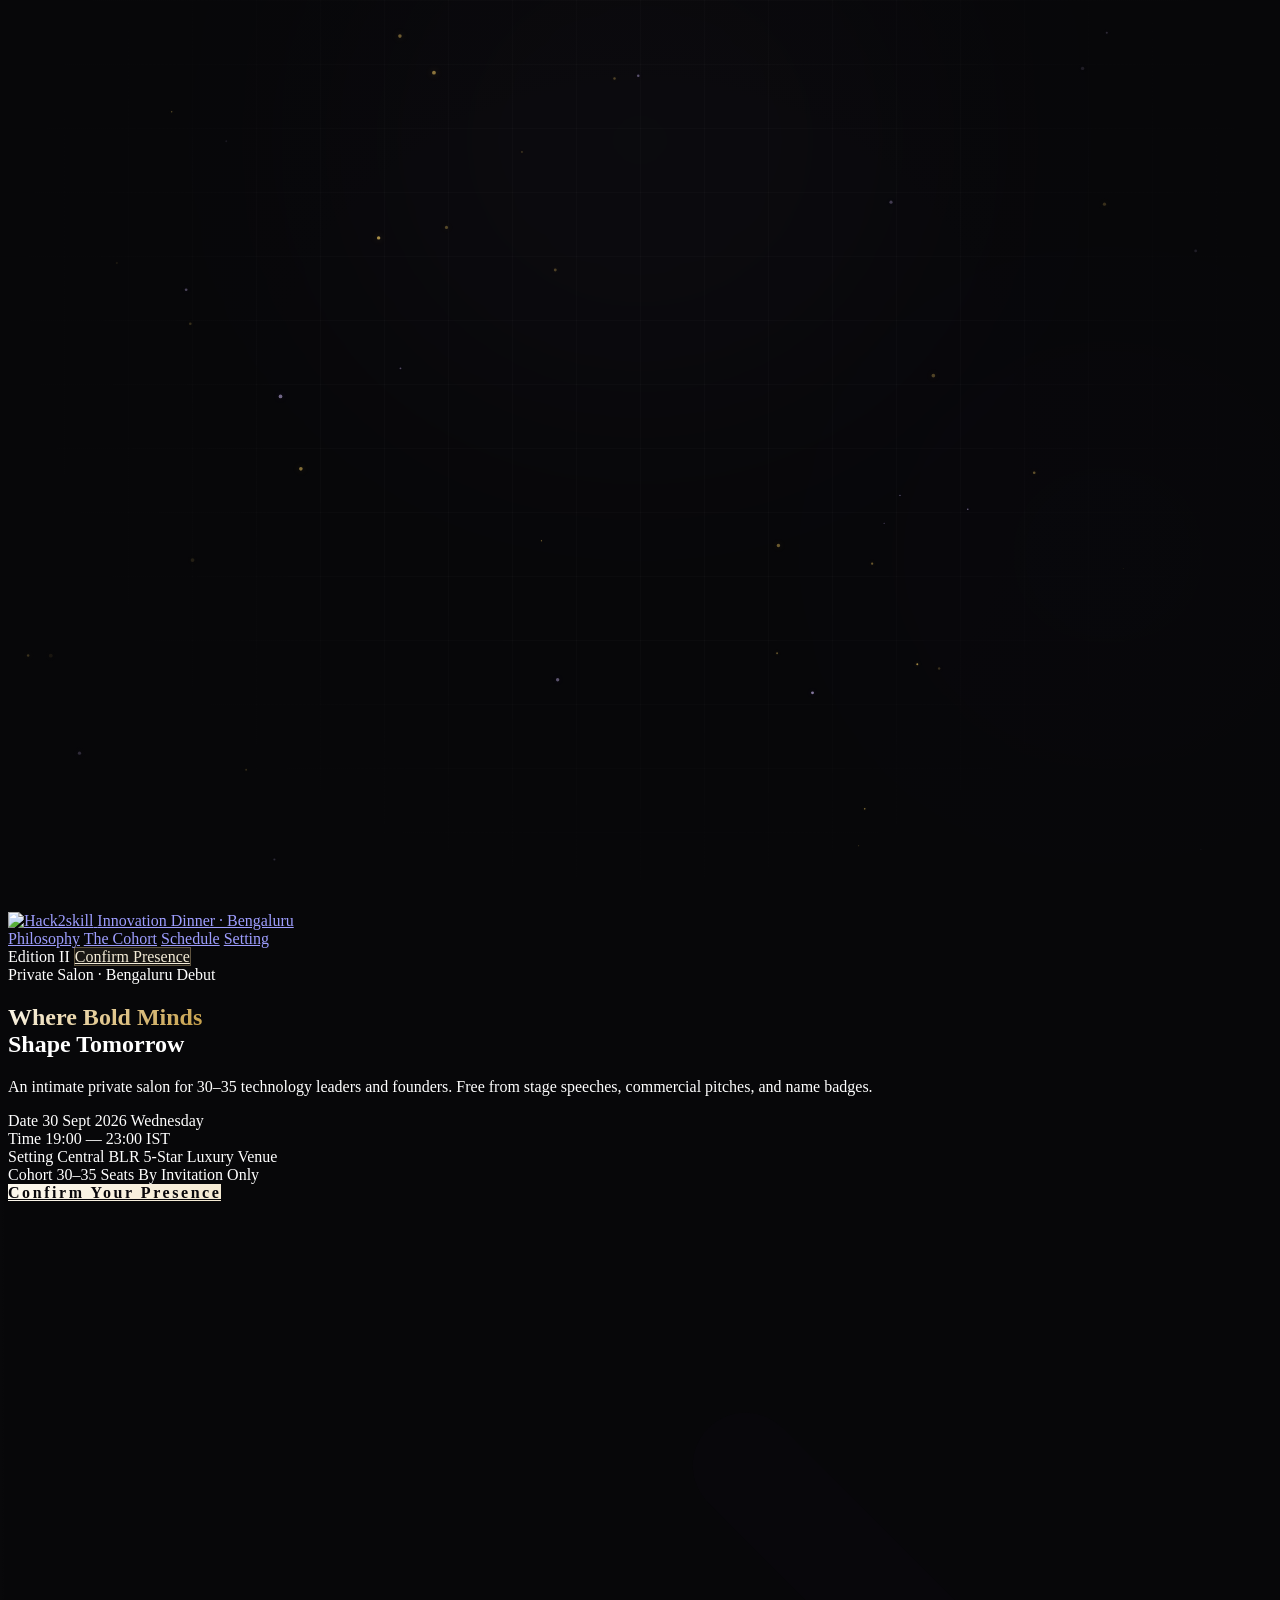
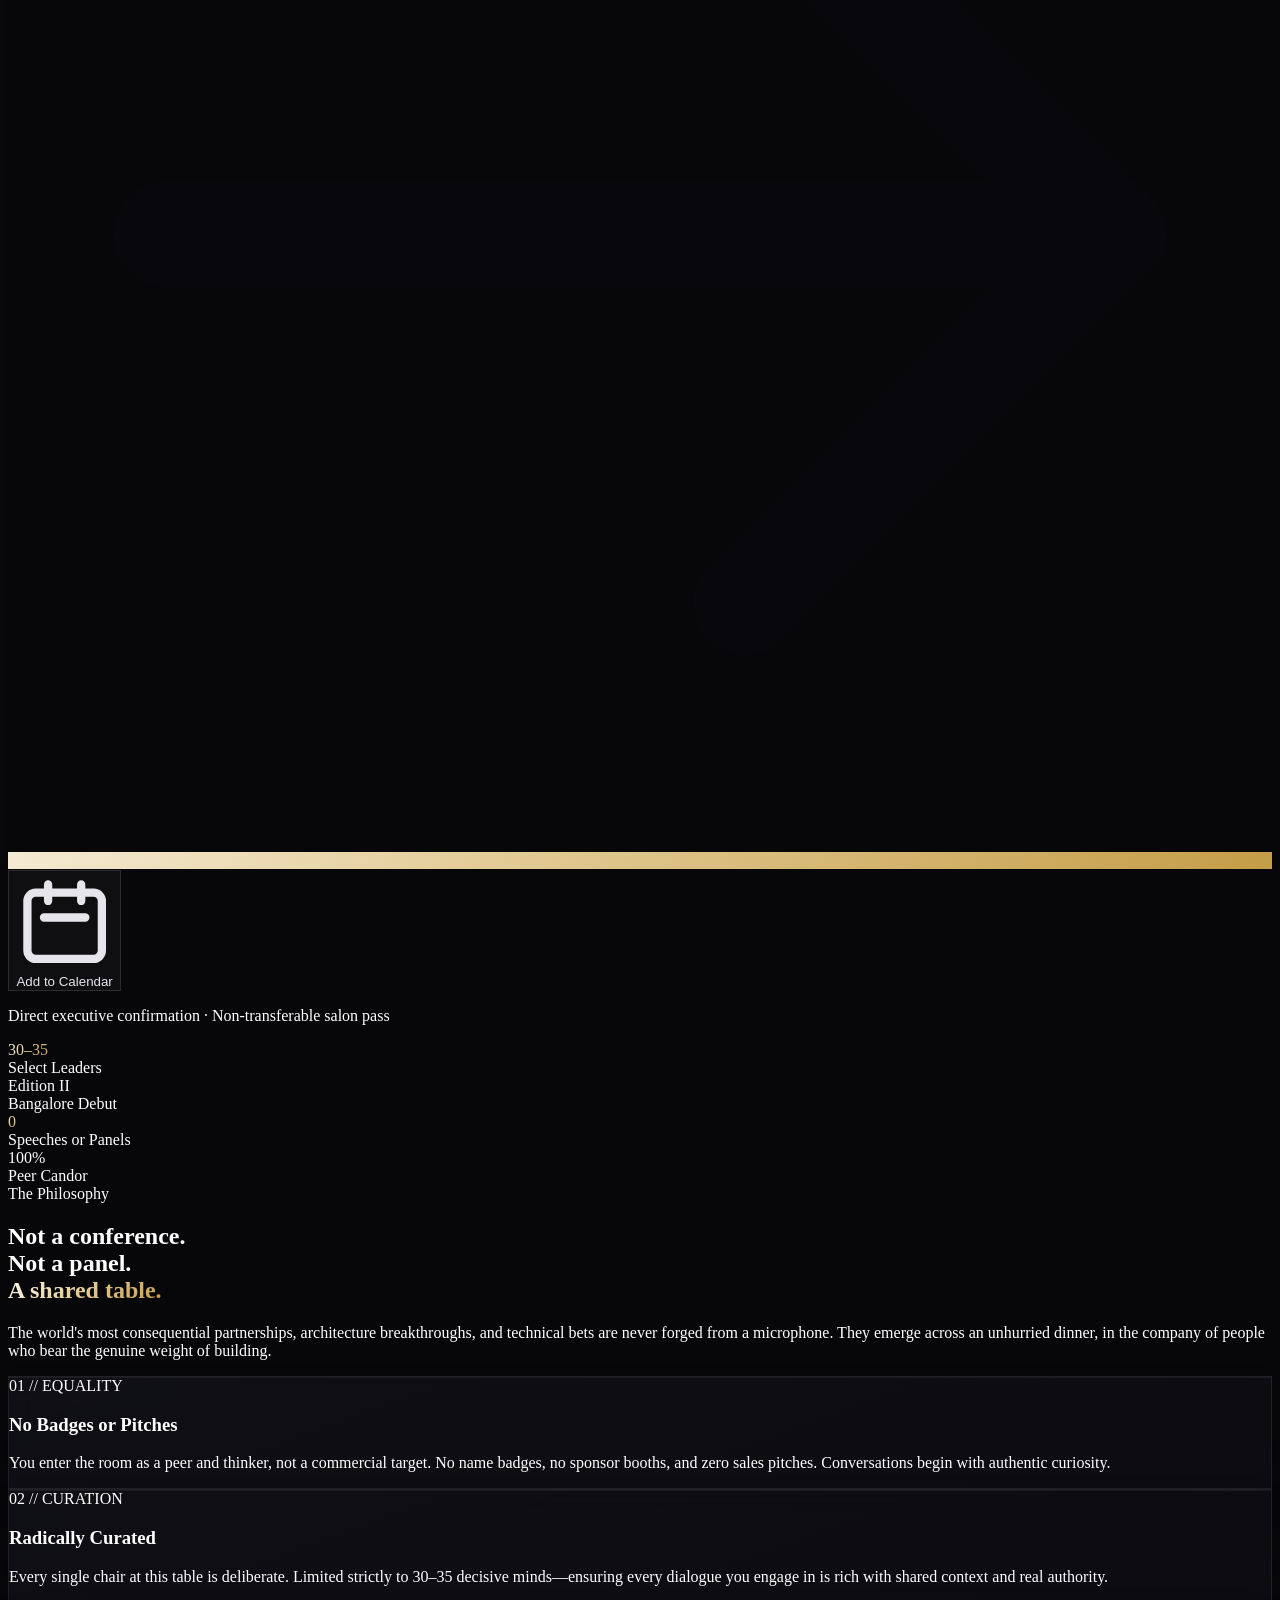
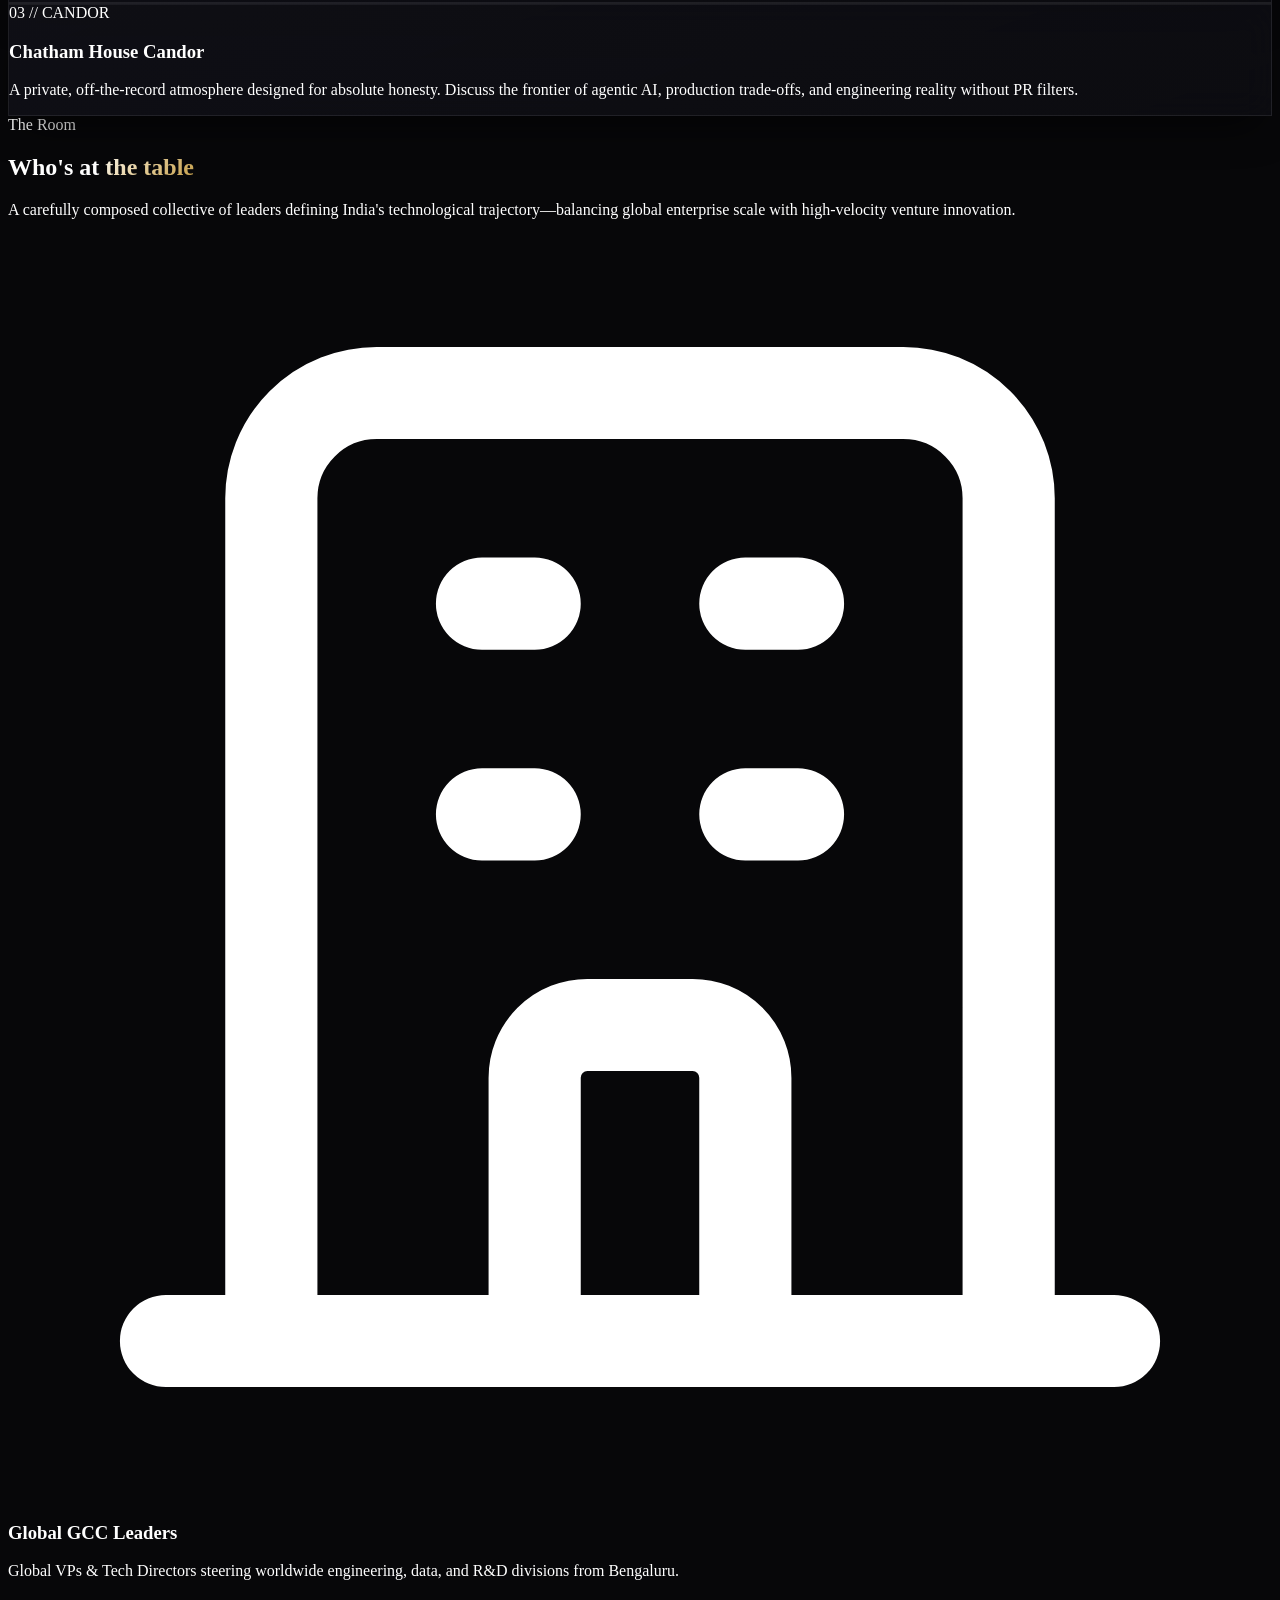
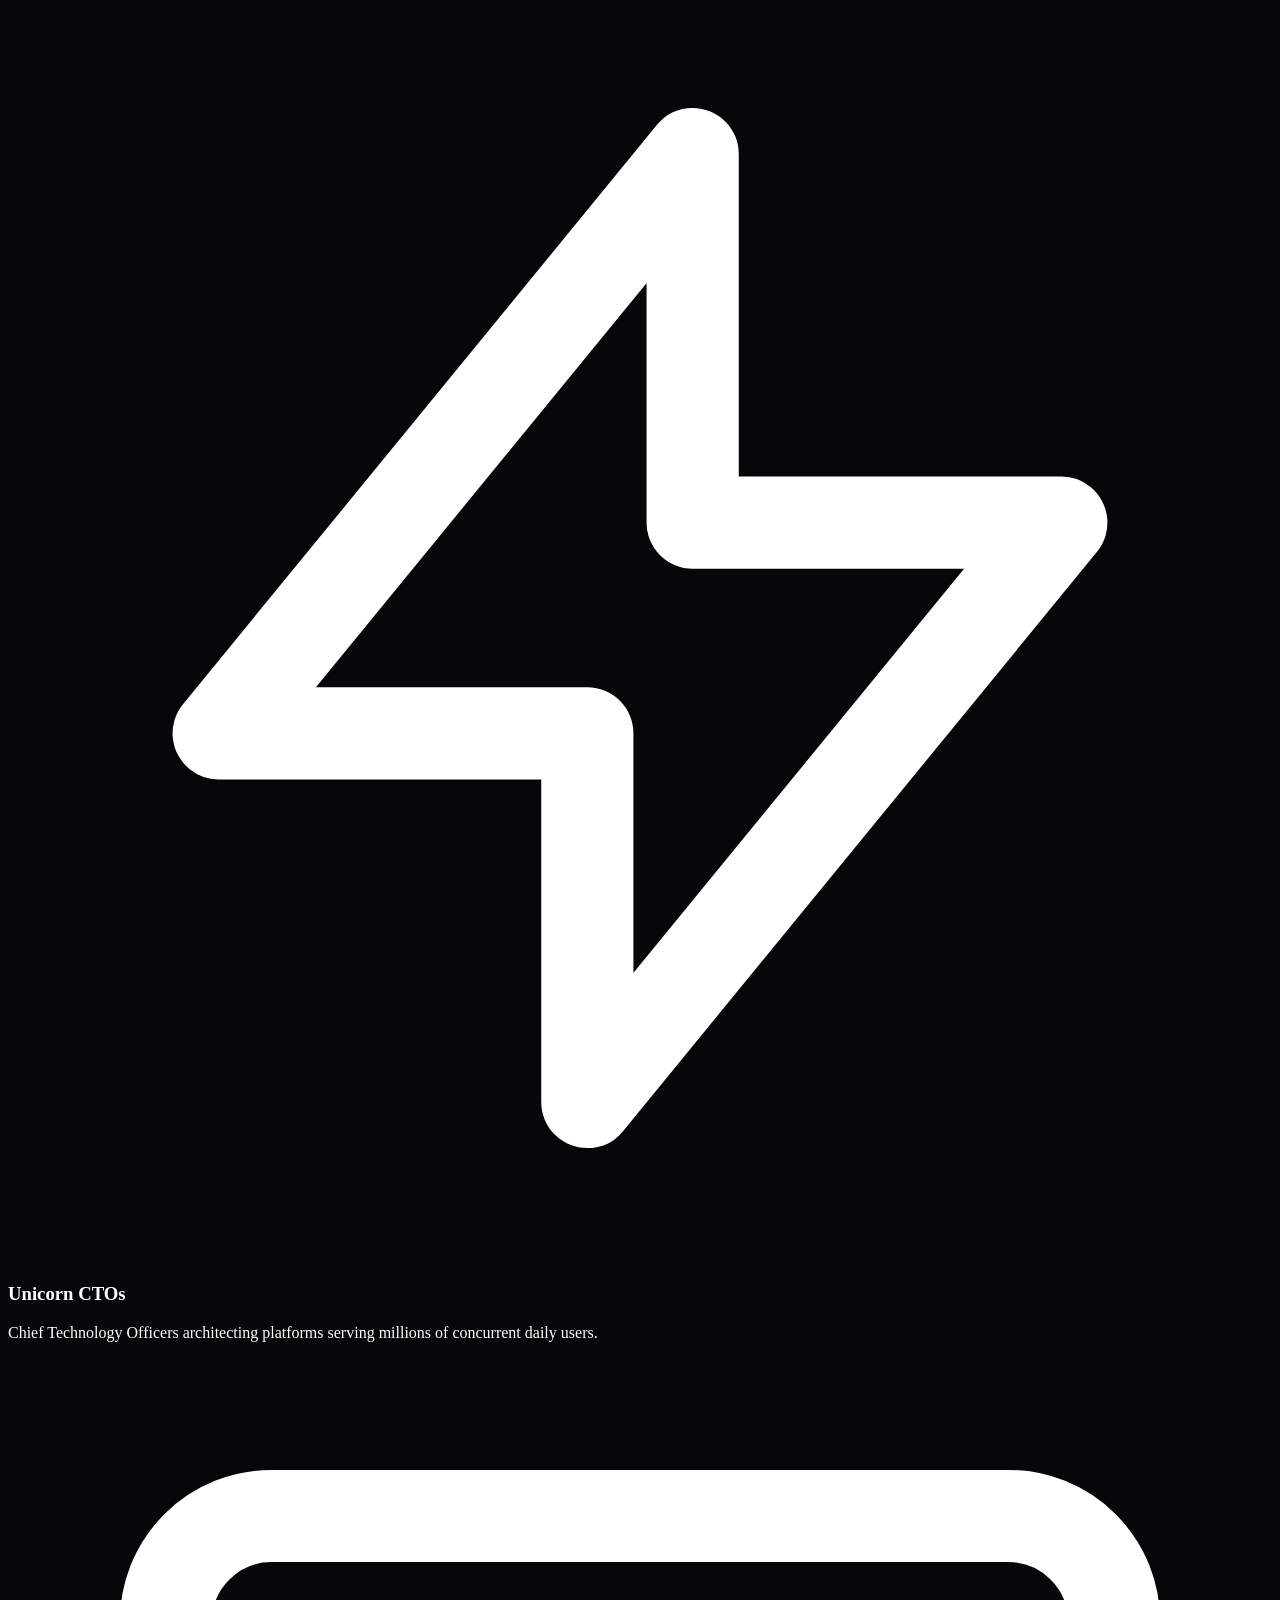
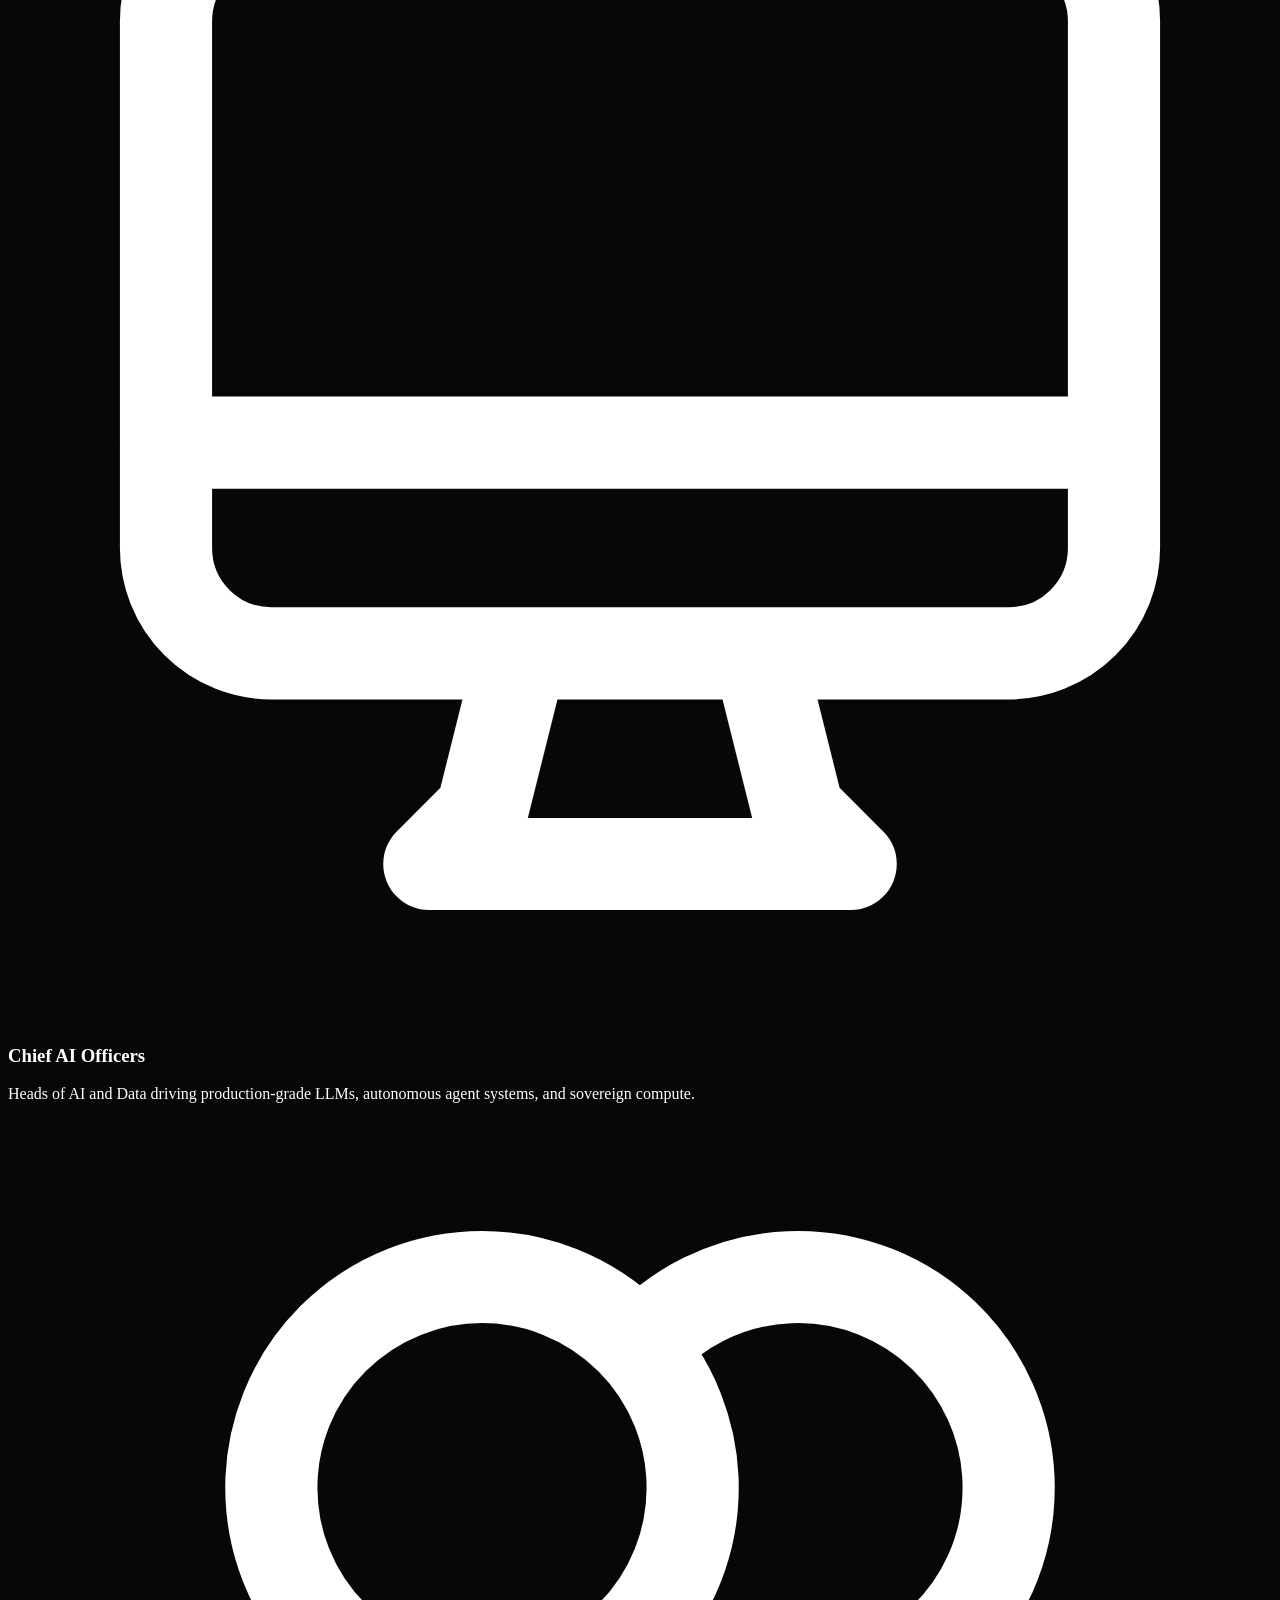
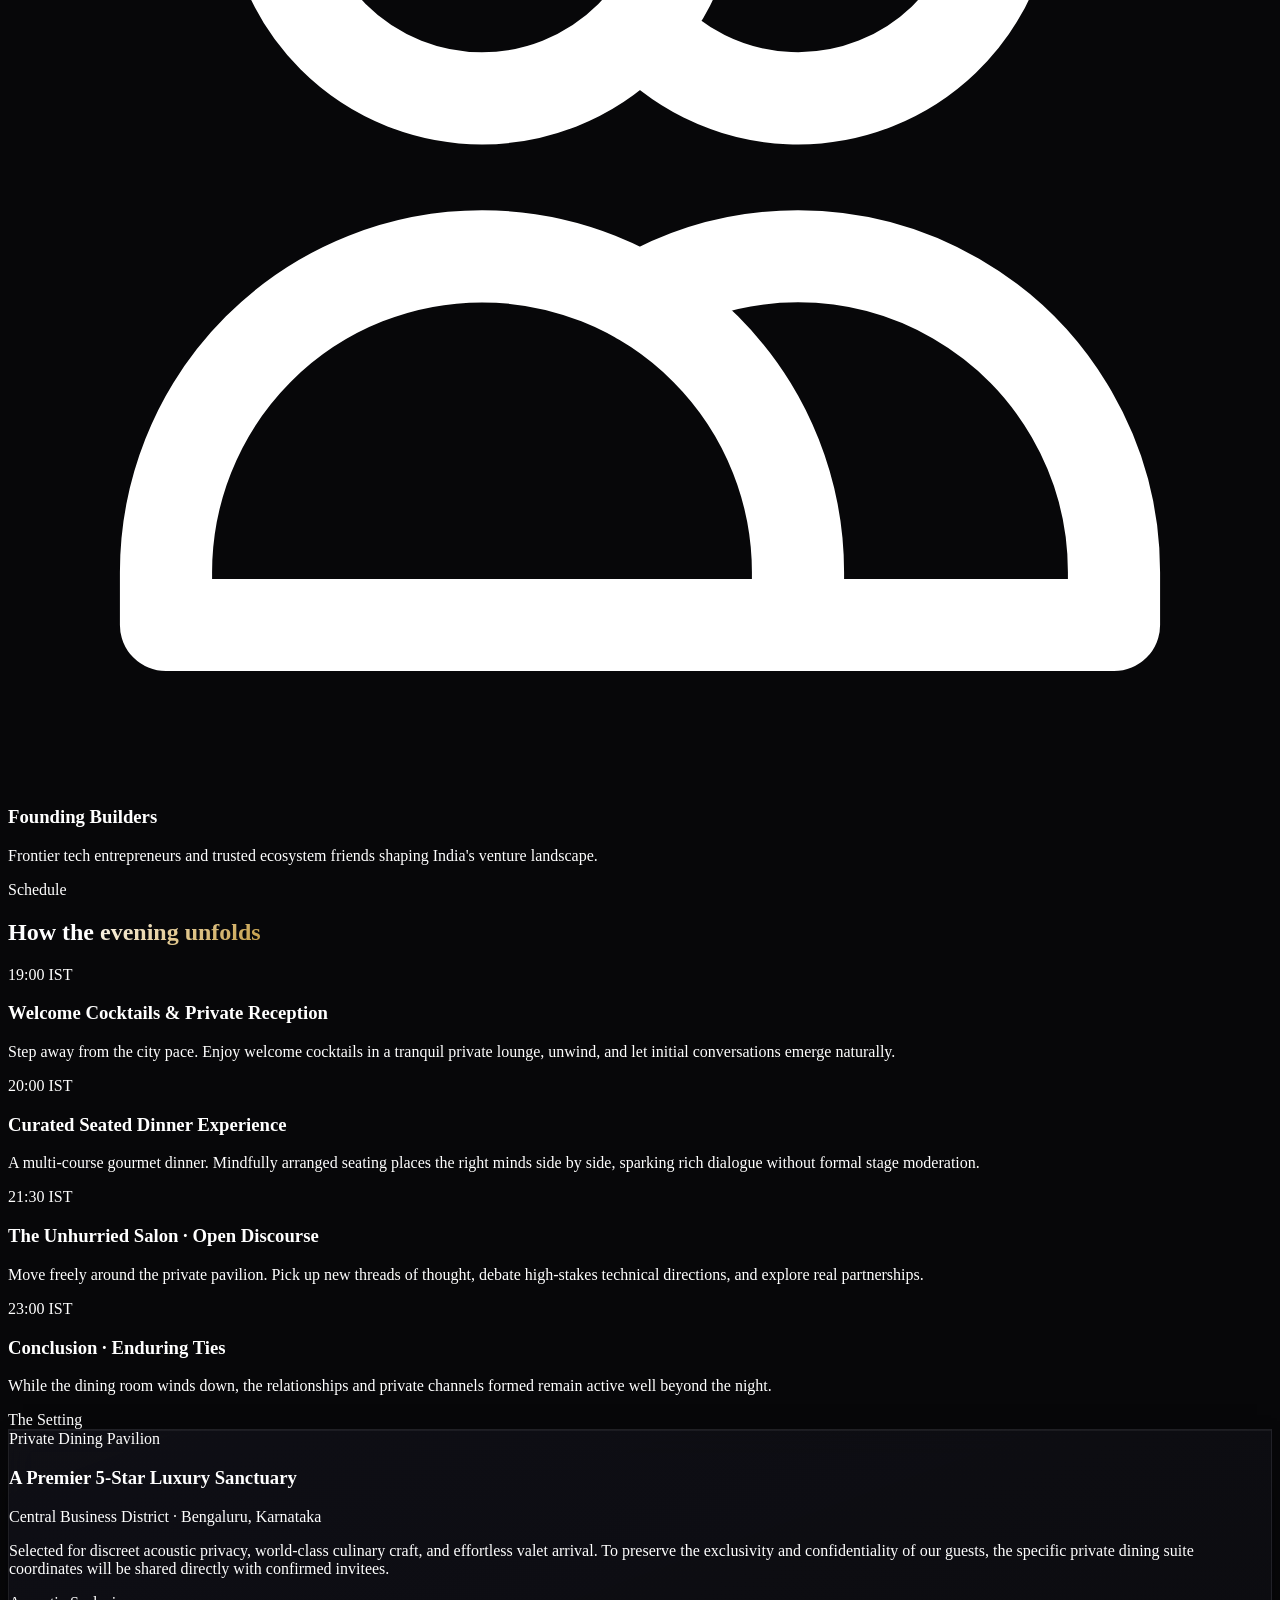
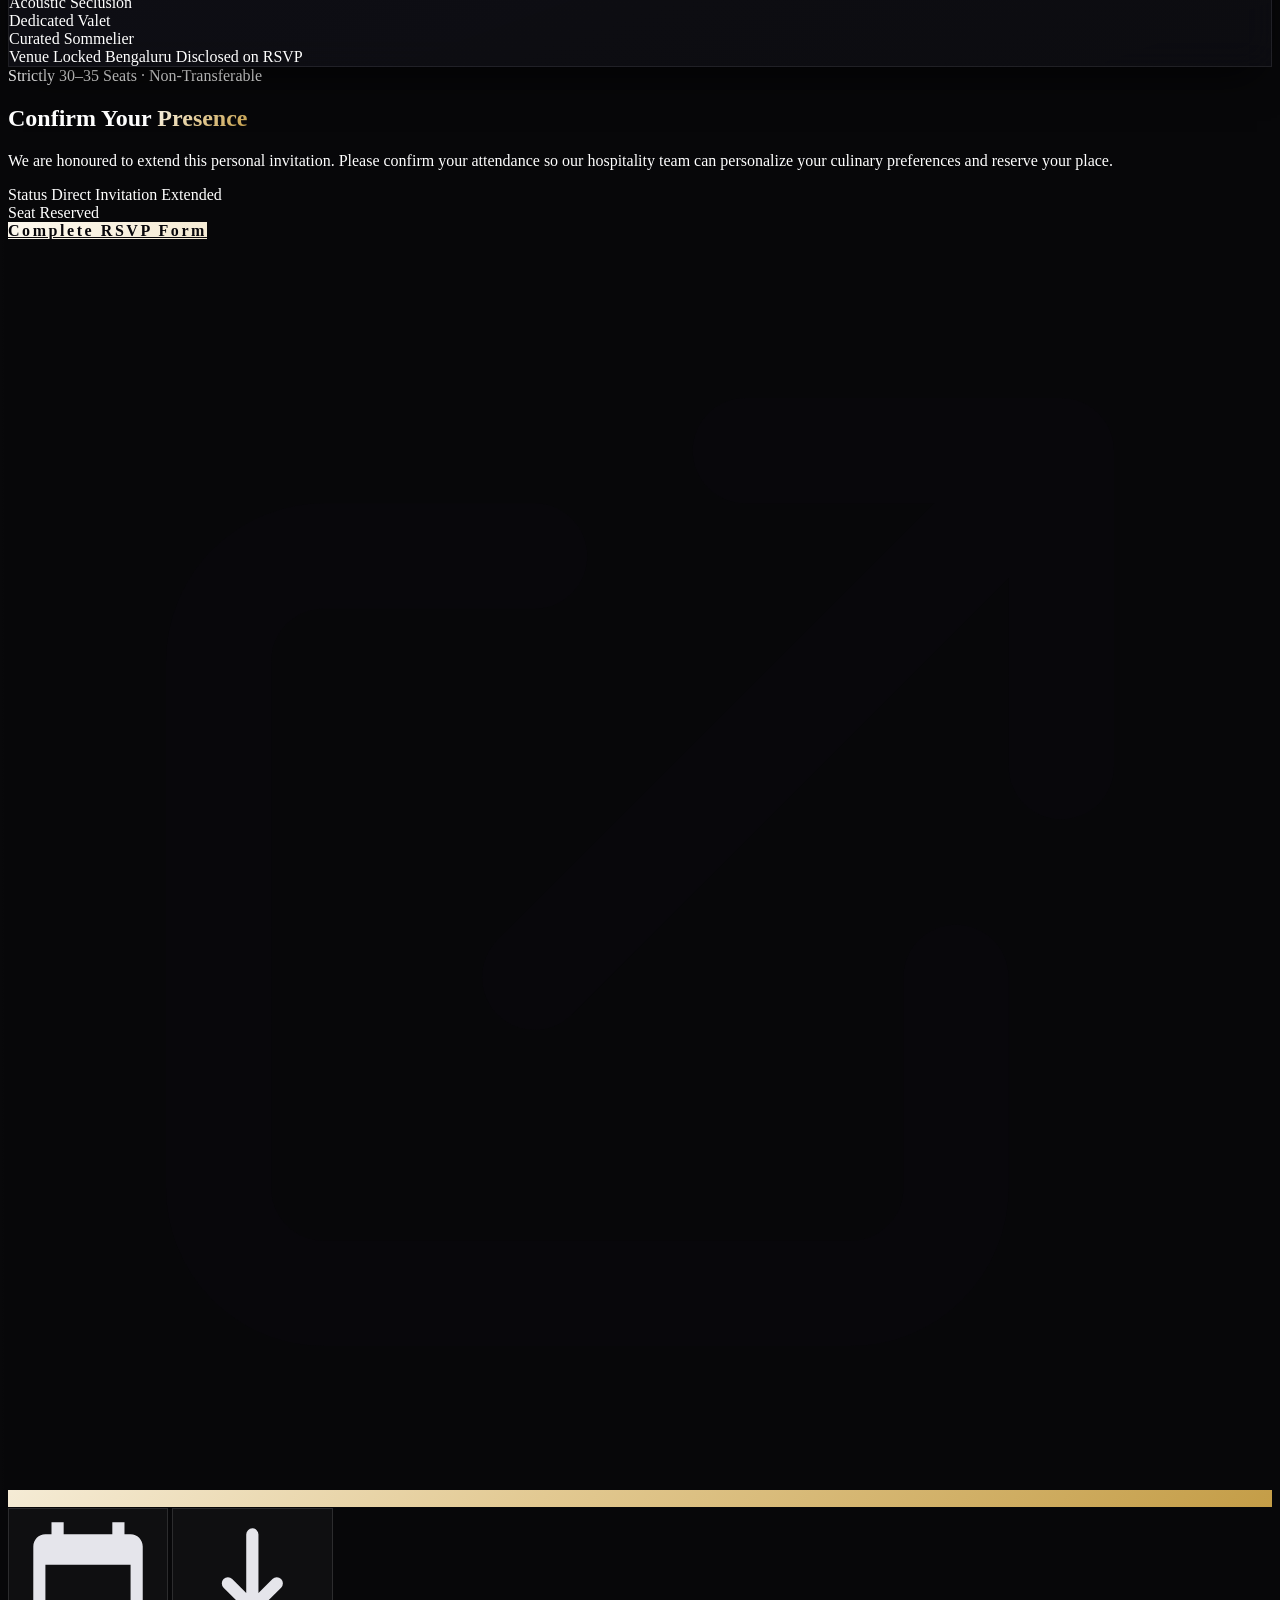
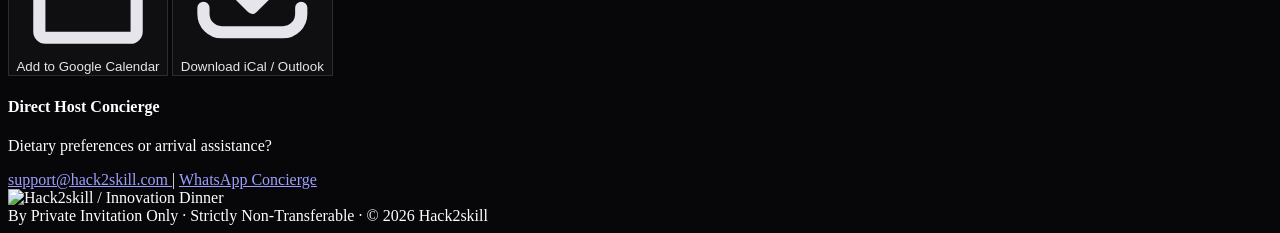
==== innovation-dinner-blr/index.html @ 159ed9e6 "Deploy Hack2skill Innovation Dinner Bangalore Edition II landing page" ====
<!DOCTYPE html>
<html lang="en" class="scroll-smooth">
<head>
  <meta charset="UTF-8" />
  <meta name="viewport" content="width=device-width, initial-scale=1.0" />
  <title>Innovation Dinner Bangalore · Edition II — Hack2skill</title>
  <meta name="description" content="By Private Invitation Only. An exclusive salon for 30–35 technology leaders, founders, and GCC heads. Wednesday, 30th September 2026 · Bengaluru." />
  
  <!-- Open Graph / Meta -->
  <meta property="og:title" content="Innovation Dinner Bangalore · Edition II — Hack2skill" />
  <meta property="og:description" content="An intimate private salon for 30–35 technology leaders and founders. 30 September 2026 · Bengaluru." />
  <meta property="og:type" content="website" />
  
  <!-- Favicon -->
  <link rel="icon" type="image/svg+xml" href="https://h2svision.github.io/publicAssets/vision/favicon.png" />

  <!-- Direction 1 Typography: Inter (Neo-Grotesque Display & Text), Plus Jakarta Sans, Space Grotesk (Tech Monospace Accents) -->
  <link rel="preconnect" href="https://fonts.googleapis.com" />
  <link rel="preconnect" href="https://fonts.gstatic.com" crossorigin />
  <link href="https://fonts.googleapis.com/css2?family=Inter:wght@300;400;500;600;700;800;900&family=Plus+Jakarta+Sans:wght@400;500;600;700;800&family=Space+Grotesk:wght@400;500;600;700&display=swap" rel="stylesheet" />

  <!-- Tailwind CSS via CDN -->
  <script src="https://cdn.tailwindcss.com"></script>
  <script>
    tailwind.config = {
      darkMode: 'class',
      theme: {
        extend: {
          colors: {
            obsidian: '#070709',
            surface: {
              DEFAULT: '#0d0d12',
              elevated: '#13131a',
              card: '#111117',
              border: 'rgba(255, 255, 255, 0.08)',
            },
            champagne: {
              100: '#fbf7ee',
              200: '#f5edd8',
              300: '#eddcb5',
              400: '#e2c992',
              500: '#d4b36c',
              600: '#b89447',
              glow: 'rgba(226, 201, 146, 0.15)',
            }
          },
          fontFamily: {
            sans: ['"Inter"', '"Plus Jakarta Sans"', '-apple-system', 'BlinkMacSystemFont', 'sans-serif'],
            mono: ['"Space Grotesk"', 'monospace'],
          }
        }
      }
    }
  </script>

  <!-- Bespoke Direction 1 Stylesheet -->
  <link rel="stylesheet" href="./styles.css" />
</head>
<body class="bg-obsidian text-gray-200 font-sans antialiased overflow-x-hidden selection:bg-champagne-400/25 selection:text-champagne-100">

  <!-- Ambient Modern Lighting -->
  <div class="fixed inset-0 pointer-events-none z-0 overflow-hidden">
    <div class="modern-glow modern-glow-center"></div>
    <div class="modern-glow modern-glow-bottom"></div>
    <canvas id="ambient-stars" class="absolute inset-0 opacity-30"></canvas>
    <div class="grid-mesh-overlay"></div>
    <div class="vignette-overlay"></div>
  </div>

  <!-- FLOATING EXECUTIVE HEADER -->
  <header id="main-header" class="fixed top-0 left-0 right-0 z-50 transition-all duration-300 py-4 px-6 sm:px-10">
    <div class="max-w-7xl mx-auto flex items-center justify-between gap-4">
      
      <!-- Brand & Edition Tag -->
      <div class="flex items-center gap-4 sm:gap-6">
        <a href="#hero" class="flex items-center gap-3 transition-opacity hover:opacity-90">
          <img src="https://h2svision.github.io/publicAssets/vision/H2S_White_Logo.png" alt="Hack2skill" class="h-6 sm:h-7 w-auto object-contain" />
          <span class="h-4 w-px bg-white/15 hidden sm:block"></span>
          <span class="font-mono text-[10px] sm:text-[11px] uppercase tracking-[0.25em] text-champagne-300 font-medium hidden sm:inline-block">
            Innovation Dinner · Bengaluru
          </span>
        </a>
      </div>

      <!-- Center Minimalist Navigation Links -->
      <nav class="hidden md:flex items-center gap-8 text-xs uppercase tracking-[0.2em] font-mono text-gray-400 font-medium">
        <a href="#ethos" class="hover:text-champagne-200 transition-colors">Philosophy</a>
        <a href="#table" class="hover:text-champagne-200 transition-colors">The Cohort</a>
        <a href="#evening" class="hover:text-champagne-200 transition-colors">Schedule</a>
        <a href="#venue" class="hover:text-champagne-200 transition-colors">Setting</a>
      </nav>

      <!-- Right Action Status -->
      <div class="flex items-center gap-3">
        <span class="font-mono text-[10px] sm:text-[11px] uppercase tracking-[0.2em] text-gray-400 bg-white/5 border border-white/10 px-3 py-1.5 rounded-full hidden sm:inline-block">
          Edition II
        </span>
        <a href="#rsvp" class="btn-champagne-outline text-[10px] sm:text-xs tracking-[0.16em] uppercase font-mono font-semibold px-4 py-2 sm:px-5 sm:py-2 rounded-lg">
          Confirm Presence
        </a>
      </div>

    </div>
  </header>

  <!-- MAIN WRAPPER -->
  <main class="relative z-10">

    <!-- HERO SECTION (DIRECTION 1: STRIPE / OPENAI MODERN TECH STANDARD) -->
    <section id="hero" class="relative min-h-[92vh] lg:min-h-screen flex items-center justify-center pt-28 pb-16 px-5 sm:px-8 lg:px-12">
      <div class="max-w-4xl mx-auto text-center flex flex-col items-center">
        
        <!-- Private Invitation Pill -->
        <div class="inline-flex items-center gap-2 px-3.5 py-1.5 rounded-full border border-champagne-400/25 bg-champagne-400/10 backdrop-blur-md mb-8">
          <span class="w-1.5 h-1.5 rounded-full bg-emerald-400 animate-pulse"></span>
          <span class="font-mono text-[10px] sm:text-[11px] uppercase tracking-[0.22em] text-champagne-300 font-medium">
            Private Salon · Bengaluru Debut
          </span>
        </div>

        <!-- Heavy Bold Neo-Grotesque Display Headline -->
        <h1 class="font-sans font-extrabold text-4xl sm:text-6xl md:text-7xl lg:text-[5.2rem] leading-[1.04] tracking-[-0.035em] text-white mb-6 max-w-3xl text-balance">
          <span class="champagne-gradient-text">Where Bold Minds</span><br />
          Shape Tomorrow
        </h1>

        <!-- Crisp Subtitle -->
        <p class="text-gray-300 text-base sm:text-lg md:text-xl font-normal max-w-2xl leading-relaxed mb-10 text-balance">
          An intimate private salon for 30–35 technology leaders and founders. Free from stage speeches, commercial pitches, and name badges.
        </p>

        <!-- Modern Coordinate Chips Grid -->
        <div class="w-full max-w-2xl bg-surface-elevated/70 border border-white/10 rounded-xl p-4 sm:p-5 backdrop-blur-xl mb-10 shadow-[0_20px_50px_rgba(0,0,0,0.6)]">
          <div class="grid grid-cols-2 md:grid-cols-4 gap-4 text-left divide-y md:divide-y-0 md:divide-x divide-white/10">
            
            <div class="pt-2 md:pt-0">
              <span class="block font-mono text-[10px] uppercase tracking-widest text-champagne-400 mb-1">Date</span>
              <span class="block text-sm sm:text-base font-bold text-white tracking-tight">30 Sept 2026</span>
              <span class="block text-[11px] text-gray-400">Wednesday</span>
            </div>

            <div class="pt-2 md:pt-0 md:pl-4">
              <span class="block font-mono text-[10px] uppercase tracking-widest text-champagne-400 mb-1">Time</span>
              <span class="block text-sm sm:text-base font-bold text-white tracking-tight">19:00 — 23:00</span>
              <span class="block text-[11px] text-gray-400">IST</span>
            </div>

            <div class="pt-2 md:pt-0 md:pl-4">
              <span class="block font-mono text-[10px] uppercase tracking-widest text-champagne-400 mb-1">Setting</span>
              <span class="block text-sm sm:text-base font-bold text-white tracking-tight">Central BLR</span>
              <span class="block text-[11px] text-gray-400">5-Star Luxury Venue</span>
            </div>

            <div class="pt-2 md:pt-0 md:pl-4">
              <span class="block font-mono text-[10px] uppercase tracking-widest text-champagne-400 mb-1">Cohort</span>
              <span class="block text-sm sm:text-base font-bold text-white tracking-tight">30–35 Seats</span>
              <span class="block text-[11px] text-champagne-300">By Invitation Only</span>
            </div>

          </div>
        </div>

        <!-- Direction 1 Action Buttons -->
        <div class="flex flex-col sm:flex-row items-center justify-center gap-4 w-full sm:w-auto">
          <a href="#rsvp" class="btn-champagne w-full sm:w-auto text-xs font-mono uppercase font-bold tracking-[0.18em] px-8 py-4 rounded-xl shadow-[0_10px_30px_rgba(212,179,108,0.22)] flex items-center justify-center gap-2 group">
            <span>Confirm Your Presence</span>
            <svg class="w-4 h-4 transition-transform group-hover:translate-x-1" fill="none" stroke="currentColor" viewBox="0 0 24 24">
              <path stroke-linecap="round" stroke-linejoin="round" stroke-width="2" d="M14 5l7 7m0 0l-7 7m7-7H3"/>
            </svg>
          </a>

          <button id="add-calendar-hero" class="btn-modern-outline w-full sm:w-auto text-xs font-mono uppercase font-semibold tracking-[0.18em] px-6 py-4 rounded-xl flex items-center justify-center gap-2">
            <svg class="w-4 h-4 text-champagne-400" fill="none" stroke="currentColor" viewBox="0 0 24 24">
              <path stroke-linecap="round" stroke-linejoin="round" stroke-width="2" d="M8 7V3m8 4V3m-9 8h10M5 21h14a2 2 0 002-2V7a2 2 0 00-2-2H5a2 2 0 00-2 2v12a2 2 0 002 2z"/>
            </svg>
            <span>Add to Calendar</span>
          </button>
        </div>

        <!-- Verification Micro-copy -->
        <p class="mt-4 text-xs font-mono text-gray-400 tracking-wide">
          Direct executive confirmation · Non-transferable salon pass
        </p>

      </div>
    </section>

    <!-- METRICS STRIP -->
    <section class="border-y border-white/10 bg-surface/90 py-8">
      <div class="max-w-6xl mx-auto px-5 sm:px-8">
        <div class="grid grid-cols-2 md:grid-cols-4 gap-6 text-center">
          
          <div class="p-3">
            <div class="font-sans text-3xl sm:text-4xl lg:text-5xl font-extrabold tracking-tight champagne-gradient-text mb-1">30–35</div>
            <div class="font-mono text-[11px] uppercase tracking-[0.2em] text-gray-400">Select Leaders</div>
          </div>

          <div class="p-3">
            <div class="font-sans text-3xl sm:text-4xl lg:text-5xl font-extrabold tracking-tight text-white mb-1">Edition II</div>
            <div class="font-mono text-[11px] uppercase tracking-[0.2em] text-gray-400">Bangalore Debut</div>
          </div>

          <div class="p-3">
            <div class="font-sans text-3xl sm:text-4xl lg:text-5xl font-extrabold tracking-tight champagne-gradient-text mb-1">0</div>
            <div class="font-mono text-[11px] uppercase tracking-[0.2em] text-gray-400">Speeches or Panels</div>
          </div>

          <div class="p-3">
            <div class="font-sans text-3xl sm:text-4xl lg:text-5xl font-extrabold tracking-tight text-white mb-1">100%</div>
            <div class="font-mono text-[11px] uppercase tracking-[0.2em] text-gray-400">Peer Candor</div>
          </div>

        </div>
      </div>
    </section>

    <!-- THE ETHOS SECTION -->
    <section id="ethos" class="py-24 sm:py-32 px-5 sm:px-8 lg:px-12 relative">
      <div class="max-w-5xl mx-auto">
        
        <div class="flex items-center gap-3 mb-6">
          <span class="w-8 h-px bg-champagne-400/60"></span>
          <span class="font-mono text-[11px] uppercase tracking-[0.25em] text-champagne-300 font-semibold">The Philosophy</span>
        </div>

        <div class="grid lg:grid-cols-12 gap-8 items-start mb-16">
          <h2 class="lg:col-span-7 font-sans text-3xl sm:text-5xl text-white font-extrabold tracking-tight leading-[1.1]">
            Not a conference.<br />
            Not a panel.<br />
            <span class="champagne-gradient-text font-bold">A shared table.</span>
          </h2>
          <p class="lg:col-span-5 text-gray-300 text-base sm:text-lg font-normal leading-relaxed">
            The world's most consequential partnerships, architecture breakthroughs, and technical bets are never forged from a microphone. They emerge across an unhurried dinner, in the company of people who bear the genuine weight of building.
          </p>
        </div>

        <!-- 3 Modern Tech Pillars -->
        <div class="grid md:grid-cols-3 gap-6">
          
          <div class="tech-card p-8 rounded-xl relative overflow-hidden group">
            <div class="card-border-glow"></div>
            <span class="font-mono text-xs text-champagne-400/90 tracking-widest block mb-4">01 // EQUALITY</span>
            <h3 class="text-xl font-bold text-white mb-3 tracking-tight">No Badges or Pitches</h3>
            <p class="text-sm text-gray-300 leading-relaxed font-normal">
              You enter the room as a peer and thinker, not a commercial target. No name badges, no sponsor booths, and zero sales pitches. Conversations begin with authentic curiosity.
            </p>
          </div>

          <div class="tech-card p-8 rounded-xl relative overflow-hidden group">
            <div class="card-border-glow"></div>
            <span class="font-mono text-xs text-champagne-400/90 tracking-widest block mb-4">02 // CURATION</span>
            <h3 class="text-xl font-bold text-white mb-3 tracking-tight">Radically Curated</h3>
            <p class="text-sm text-gray-300 leading-relaxed font-normal">
              Every single chair at this table is deliberate. Limited strictly to 30–35 decisive minds—ensuring every dialogue you engage in is rich with shared context and real authority.
            </p>
          </div>

          <div class="tech-card p-8 rounded-xl relative overflow-hidden group">
            <div class="card-border-glow"></div>
            <span class="font-mono text-xs text-champagne-400/90 tracking-widest block mb-4">03 // CANDOR</span>
            <h3 class="text-xl font-bold text-white mb-3 tracking-tight">Chatham House Candor</h3>
            <p class="text-sm text-gray-300 leading-relaxed font-normal">
              A private, off-the-record atmosphere designed for absolute honesty. Discuss the frontier of agentic AI, production trade-offs, and engineering reality without PR filters.
            </p>
          </div>

        </div>

      </div>
    </section>

    <!-- WHO IS IN THE ROOM (THE COHORT) -->
    <section id="table" class="py-24 sm:py-32 px-5 sm:px-8 lg:px-12 bg-surface/50 border-t border-white/5 relative">
      <div class="max-w-5xl mx-auto">
        
        <div class="flex items-center gap-3 mb-6">
          <span class="w-8 h-px bg-champagne-400/60"></span>
          <span class="font-mono text-[11px] uppercase tracking-[0.25em] text-champagne-300 font-semibold">The Room</span>
        </div>

        <h2 class="font-sans text-3xl sm:text-5xl text-white font-extrabold tracking-tight mb-6">
          Who's at <span class="champagne-gradient-text font-bold">the table</span>
        </h2>
        <p class="text-gray-300 text-base sm:text-lg max-w-2xl font-normal mb-14 leading-relaxed">
          A carefully composed collective of leaders defining India's technological trajectory—balancing global enterprise scale with high-velocity venture innovation.
        </p>

        <!-- Cohort Representation Grid -->
        <div class="grid sm:grid-cols-2 lg:grid-cols-4 gap-5">
          
          <div class="p-6 rounded-xl border border-white/10 bg-surface-elevated/40 hover:border-champagne-400/40 transition-all">
            <div class="w-10 h-10 rounded-lg bg-champagne-400/10 border border-champagne-400/25 flex items-center justify-center mb-5 text-champagne-300">
              <svg class="w-5 h-5" fill="none" stroke="currentColor" viewBox="0 0 24 24">
                <path stroke-linecap="round" stroke-linejoin="round" stroke-width="1.75" d="M19 21V5a2 2 0 00-2-2H7a2 2 0 00-2 2v16m14 0h2m-2 0h-5m-9 0H3m2 0h5M9 7h1m-1 4h1m4-4h1m-1 4h1m-5 10v-5a1 1 0 011-1h2a1 1 0 011 1v5m-4 0h4"/>
              </svg>
            </div>
            <h3 class="text-base font-bold text-white mb-2 tracking-tight">Global GCC Leaders</h3>
            <p class="text-xs text-gray-400 leading-relaxed">
              Global VPs & Tech Directors steering worldwide engineering, data, and R&D divisions from Bengaluru.
            </p>
          </div>

          <div class="p-6 rounded-xl border border-white/10 bg-surface-elevated/40 hover:border-champagne-400/40 transition-all">
            <div class="w-10 h-10 rounded-lg bg-champagne-400/10 border border-champagne-400/25 flex items-center justify-center mb-5 text-champagne-300">
              <svg class="w-5 h-5" fill="none" stroke="currentColor" viewBox="0 0 24 24">
                <path stroke-linecap="round" stroke-linejoin="round" stroke-width="1.75" d="M13 10V3L4 14h7v7l9-11h-7z"/>
              </svg>
            </div>
            <h3 class="text-base font-bold text-white mb-2 tracking-tight">Unicorn CTOs</h3>
            <p class="text-xs text-gray-400 leading-relaxed">
              Chief Technology Officers architecting platforms serving millions of concurrent daily users.
            </p>
          </div>

          <div class="p-6 rounded-xl border border-white/10 bg-surface-elevated/40 hover:border-champagne-400/40 transition-all">
            <div class="w-10 h-10 rounded-lg bg-champagne-400/10 border border-champagne-400/25 flex items-center justify-center mb-5 text-champagne-300">
              <svg class="w-5 h-5" fill="none" stroke="currentColor" viewBox="0 0 24 24">
                <path stroke-linecap="round" stroke-linejoin="round" stroke-width="1.75" d="M9.75 17L9 20l-1 1h8l-1-1-.75-3M3 13h18M5 17h14a2 2 0 002-2V5a2 2 0 00-2-2H5a2 2 0 00-2 2v10a2 2 0 002 2z"/>
              </svg>
            </div>
            <h3 class="text-base font-bold text-white mb-2 tracking-tight">Chief AI Officers</h3>
            <p class="text-xs text-gray-400 leading-relaxed">
              Heads of AI and Data driving production-grade LLMs, autonomous agent systems, and sovereign compute.
            </p>
          </div>

          <div class="p-6 rounded-xl border border-white/10 bg-surface-elevated/40 hover:border-champagne-400/40 transition-all">
            <div class="w-10 h-10 rounded-lg bg-champagne-400/10 border border-champagne-400/25 flex items-center justify-center mb-5 text-champagne-300">
              <svg class="w-5 h-5" fill="none" stroke="currentColor" viewBox="0 0 24 24">
                <path stroke-linecap="round" stroke-linejoin="round" stroke-width="1.75" d="M12 4.354a4 4 0 110 5.292M15 21H3v-1a6 6 0 0112 0v1zm0 0h6v-1a6 6 0 00-9-5.197M13 7a4 4 0 11-8 0 4 4 0 018 0z"/>
              </svg>
            </div>
            <h3 class="text-base font-bold text-white mb-2 tracking-tight">Founding Builders</h3>
            <p class="text-xs text-gray-400 leading-relaxed">
              Frontier tech entrepreneurs and trusted ecosystem friends shaping India's venture landscape.
            </p>
          </div>

        </div>

      </div>
    </section>

    <!-- THE EVENING (RUN OF SHOW) -->
    <section id="evening" class="py-24 sm:py-32 px-5 sm:px-8 lg:px-12 relative">
      <div class="max-w-4xl mx-auto">
        
        <div class="flex items-center gap-3 mb-6">
          <span class="w-8 h-px bg-champagne-400/60"></span>
          <span class="font-mono text-[11px] uppercase tracking-[0.25em] text-champagne-300 font-semibold">Schedule</span>
        </div>

        <h2 class="font-sans text-3xl sm:text-5xl text-white font-extrabold tracking-tight mb-14">
          How the <span class="champagne-gradient-text font-bold">evening unfolds</span>
        </h2>

        <div class="space-y-5">
          
          <div class="timeline-row p-6 sm:p-7 rounded-xl border border-white/10 bg-surface flex flex-col sm:flex-row sm:items-start gap-5">
            <div class="shrink-0 font-mono text-sm sm:text-base font-bold text-champagne-400 bg-champagne-400/10 px-4 py-2 rounded-lg border border-champagne-400/20 w-fit">
              19:00 IST
            </div>
            <div>
              <h3 class="text-xl font-bold text-white mb-2 tracking-tight">Welcome Cocktails & Private Reception</h3>
              <p class="text-sm text-gray-300 font-normal leading-relaxed">
                Step away from the city pace. Enjoy welcome cocktails in a tranquil private lounge, unwind, and let initial conversations emerge naturally.
              </p>
            </div>
          </div>

          <div class="timeline-row p-6 sm:p-7 rounded-xl border border-white/10 bg-surface flex flex-col sm:flex-row sm:items-start gap-5">
            <div class="shrink-0 font-mono text-sm sm:text-base font-bold text-champagne-400 bg-champagne-400/10 px-4 py-2 rounded-lg border border-champagne-400/20 w-fit">
              20:00 IST
            </div>
            <div>
              <h3 class="text-xl font-bold text-white mb-2 tracking-tight">Curated Seated Dinner Experience</h3>
              <p class="text-sm text-gray-300 font-normal leading-relaxed">
                A multi-course gourmet dinner. Mindfully arranged seating places the right minds side by side, sparking rich dialogue without formal stage moderation.
              </p>
            </div>
          </div>

          <div class="timeline-row p-6 sm:p-7 rounded-xl border border-white/10 bg-surface flex flex-col sm:flex-row sm:items-start gap-5">
            <div class="shrink-0 font-mono text-sm sm:text-base font-bold text-champagne-400 bg-champagne-400/10 px-4 py-2 rounded-lg border border-champagne-400/20 w-fit">
              21:30 IST
            </div>
            <div>
              <h3 class="text-xl font-bold text-white mb-2 tracking-tight">The Unhurried Salon · Open Discourse</h3>
              <p class="text-sm text-gray-300 font-normal leading-relaxed">
                Move freely around the private pavilion. Pick up new threads of thought, debate high-stakes technical directions, and explore real partnerships.
              </p>
            </div>
          </div>

          <div class="timeline-row p-6 sm:p-7 rounded-xl border border-white/10 bg-surface flex flex-col sm:flex-row sm:items-start gap-5">
            <div class="shrink-0 font-mono text-sm sm:text-base font-bold text-champagne-400 bg-champagne-400/10 px-4 py-2 rounded-lg border border-champagne-400/20 w-fit">
              23:00 IST
            </div>
            <div>
              <h3 class="text-xl font-bold text-white mb-2 tracking-tight">Conclusion · Enduring Ties</h3>
              <p class="text-sm text-gray-300 font-normal leading-relaxed">
                While the dining room winds down, the relationships and private channels formed remain active well beyond the night.
              </p>
            </div>
          </div>

        </div>

      </div>
    </section>

    <!-- VENUE SHOWCASE (DIRECTION 1 PLACEHOLDER) -->
    <section id="venue" class="py-24 sm:py-32 px-5 sm:px-8 lg:px-12 bg-surface/80 border-y border-white/10 relative">
      <div class="max-w-5xl mx-auto">
        
        <div class="flex items-center gap-3 mb-6">
          <span class="w-8 h-px bg-champagne-400/60"></span>
          <span class="font-mono text-[11px] uppercase tracking-[0.25em] text-champagne-300 font-semibold">The Setting</span>
        </div>

        <div class="tech-card rounded-2xl p-8 sm:p-12 lg:p-14 relative overflow-hidden border border-champagne-400/25 bg-surface-card">
          
          <div class="grid lg:grid-cols-12 gap-8 items-center">
            
            <div class="lg:col-span-8">
              <div class="inline-flex items-center gap-2 px-3 py-1 rounded-md bg-champagne-400/10 border border-champagne-400/20 font-mono text-[10px] uppercase tracking-widest text-champagne-300 mb-5">
                Private Dining Pavilion
              </div>

              <h3 class="font-sans text-3xl sm:text-4xl lg:text-5xl text-white font-bold tracking-tight mb-4">
                A Premier 5-Star Luxury Sanctuary
              </h3>
              
              <p class="text-xs sm:text-sm text-champagne-400 font-mono tracking-wide mb-6">
                Central Business District · Bengaluru, Karnataka
              </p>

              <p class="text-sm sm:text-base text-gray-300 font-normal leading-relaxed max-w-2xl mb-8">
                Selected for discreet acoustic privacy, world-class culinary craft, and effortless valet arrival. To preserve the exclusivity and confidentiality of our guests, the specific private dining suite coordinates will be shared directly with confirmed invitees.
              </p>

              <!-- Luxury Attributes -->
              <div class="grid grid-cols-2 sm:grid-cols-3 gap-4 pt-5 border-t border-white/10 text-xs text-gray-300 font-mono">
                <div class="flex items-center gap-2">
                  <span class="w-1.5 h-1.5 rounded-full bg-champagne-400"></span>
                  <span>Acoustic Seclusion</span>
                </div>
                <div class="flex items-center gap-2">
                  <span class="w-1.5 h-1.5 rounded-full bg-champagne-400"></span>
                  <span>Dedicated Valet</span>
                </div>
                <div class="flex items-center gap-2">
                  <span class="w-1.5 h-1.5 rounded-full bg-champagne-400"></span>
                  <span>Curated Sommelier</span>
                </div>
              </div>

            </div>

            <div class="lg:col-span-4 flex justify-center">
              <div class="w-48 h-48 sm:w-56 sm:h-56 rounded-full border border-champagne-400/30 flex flex-col items-center justify-center p-6 text-center relative bg-champagne-400/5 backdrop-blur-md shadow-[0_0_40px_rgba(212,179,108,0.1)]">
                <div class="absolute inset-2 rounded-full border border-dashed border-champagne-400/20"></div>
                <span class="font-mono text-[10px] uppercase tracking-[0.25em] text-champagne-300 mb-2">Venue Locked</span>
                <span class="font-sans text-2xl text-white font-extrabold tracking-tight mb-1">Bengaluru</span>
                <span class="text-[11px] text-gray-400 font-mono">Disclosed on RSVP</span>
              </div>
            </div>

          </div>

        </div>

      </div>
    </section>

    <!-- INVITATION CONFIRMATION / RSVP SECTION -->
    <section id="rsvp" class="py-24 sm:py-36 px-5 sm:px-8 lg:px-12 relative text-center">
      <div class="max-w-2xl mx-auto">
        
        <div class="inline-flex items-center gap-2 px-3.5 py-1.5 rounded-full border border-champagne-400/25 bg-champagne-400/10 mb-8">
          <span class="font-mono text-[10px] sm:text-[11px] uppercase tracking-[0.22em] text-champagne-300 font-medium">
            Strictly 30–35 Seats · Non-Transferable
          </span>
        </div>

        <h2 class="font-sans font-extrabold text-4xl sm:text-6xl text-white tracking-tight mb-6">
          Confirm Your <span class="champagne-gradient-text font-bold">Presence</span>
        </h2>

        <p class="text-sm sm:text-base text-gray-300 font-normal leading-relaxed mb-10 max-w-lg mx-auto">
          We are honoured to extend this personal invitation. Please confirm your attendance so our hospitality team can personalize your culinary preferences and reserve your place.
        </p>

        <!-- Direction 1 Confirmation Box -->
        <div class="bg-surface-elevated/80 border border-white/10 rounded-2xl p-8 sm:p-10 shadow-[0_25px_60px_rgba(0,0,0,0.85)] mb-8 text-left backdrop-blur-xl">
          
          <div class="flex items-center justify-between pb-6 mb-6 border-b border-white/10">
            <div>
              <span class="block font-mono text-[10px] uppercase tracking-widest text-champagne-400">Status</span>
              <span class="text-sm font-bold text-white tracking-tight">Direct Invitation Extended</span>
            </div>
            <span class="px-3 py-1 rounded-full bg-emerald-500/10 border border-emerald-500/30 text-emerald-300 font-mono text-[11px] font-medium">
              Seat Reserved
            </span>
          </div>

          <!-- Main CTA Button -->
          <a href="https://docs.google.com/forms/d/e/1FAIpQLSdYhXWz8gSz51kPo47AQE_uNLYrKYVakC3xAvnWsM3LqNwW1A/viewform" target="_blank" rel="noopener noreferrer" class="btn-champagne w-full text-center text-xs font-mono uppercase font-bold tracking-[0.2em] py-4 rounded-xl shadow-[0_10px_35px_rgba(212,179,108,0.22)] flex items-center justify-center gap-2 group mb-4">
            <span>Complete RSVP Form</span>
            <svg class="w-4 h-4 transition-transform group-hover:translate-x-1" fill="none" stroke="currentColor" viewBox="0 0 24 24">
              <path stroke-linecap="round" stroke-linejoin="round" stroke-width="2" d="M10 6H6a2 2 0 00-2 2v10a2 2 0 002 2h10a2 2 0 002-2v-4M14 4h6m0 0v6m0-6L10 14"/>
            </svg>
          </a>

          <!-- Calendar Add Options -->
          <div class="flex flex-col sm:flex-row gap-3">
            <button id="add-google-cal" class="btn-modern-outline flex-1 py-3 px-4 rounded-lg text-[11px] font-mono uppercase tracking-wider flex items-center justify-center gap-2 font-medium">
              <svg class="w-4 h-4 text-champagne-400" viewBox="0 0 24 24" fill="currentColor">
                <path d="M19 4h-1V2h-2v2H8V2H6v2H5c-1.11 0-1.99.9-1.99 2L3 20a2 2 0 002 2h14c1.1 0 2-.9 2-2V6c0-1.1-.9-2-2-2zm0 16H5V9h14v11z"/>
              </svg>
              <span>Add to Google Calendar</span>
            </button>

            <button id="download-ics" class="btn-modern-outline flex-1 py-3 px-4 rounded-lg text-[11px] font-mono uppercase tracking-wider flex items-center justify-center gap-2 font-medium">
              <svg class="w-4 h-4 text-champagne-400" fill="none" stroke="currentColor" viewBox="0 0 24 24">
                <path stroke-linecap="round" stroke-linejoin="round" stroke-width="2" d="M4 16v1a3 3 0 003 3h10a3 3 0 003-3v-1m-4-4l-4 4m0 0l-4-4m4 4V4"/>
              </svg>
              <span>Download iCal / Outlook</span>
            </button>
          </div>

        </div>

        <!-- Host Concierge -->
        <div class="p-6 rounded-xl border border-white/10 bg-surface text-center sm:text-left flex flex-col sm:flex-row items-center justify-between gap-4">
          <div>
            <h4 class="text-sm font-bold text-white mb-1 tracking-tight">Direct Host Concierge</h4>
            <p class="text-xs text-gray-400">Dietary preferences or arrival assistance?</p>
          </div>
          <div class="flex items-center gap-4">
            <a href="mailto:support@hack2skill.com?subject=Innovation%20Dinner%20Bangalore%20RSVP%20Inquiry" class="text-xs font-mono text-champagne-300 hover:text-white transition-colors underline underline-offset-4">
              support@hack2skill.com
            </a>
            <span class="text-white/20">|</span>
            <a href="https://wa.me/919870330830?text=Hi%20Hack2skill%2C%20regarding%20the%20Innovation%20Dinner%20in%20Bangalore" target="_blank" rel="noopener noreferrer" class="text-xs font-mono text-emerald-400 hover:text-emerald-300 transition-colors flex items-center gap-1">
              WhatsApp Concierge
            </a>
          </div>
        </div>

      </div>
    </section>

  </main>

  <!-- DISCREET FOOTER -->
  <footer class="border-t border-white/10 bg-obsidian py-12 px-5 sm:px-8 lg:px-12 relative z-10 text-xs font-mono text-gray-400">
    <div class="max-w-6xl mx-auto flex flex-col sm:flex-row items-center justify-between gap-6">
      
      <div class="flex items-center gap-4">
        <img src="https://h2svision.github.io/publicAssets/vision/H2S_White_Logo.png" alt="Hack2skill" class="h-5 w-auto object-contain opacity-80" />
        <span class="text-white/20">/</span>
        <span class="tracking-widest uppercase text-gray-400">Innovation Dinner</span>
      </div>

      <div class="text-center sm:text-right text-[11px] text-gray-400">
        By Private Invitation Only · Strictly Non-Transferable · © 2026 Hack2skill
      </div>

    </div>
  </footer>

  <!-- Script logic -->
  <script src="./app.js"></script>
</body>
</html>
---- innovation-dinner-blr/styles.css ----
/* ==========================================================================
   Hack2skill Innovation Dinner (Bangalore Edition II)
   Direction 1: Modern Tech Executive Standard (Stripe / OpenAI / Linear)
   ========================================================================== */

:root {
  --color-obsidian: #070709;
  --color-surface: #0d0d12;
  --color-surface-elevated: #13131a;
  --color-surface-card: #111117;
  --champagne-gradient: linear-gradient(135deg, #fcf8ee 0%, #e2c992 50%, #c49d47 100%);
  --border-subtle: rgba(255, 255, 255, 0.08);
  --border-champagne: rgba(226, 201, 146, 0.22);
}

html {
  background-color: var(--color-obsidian);
  color-scheme: dark;
}

body {
  background-color: var(--color-obsidian);
  min-height: 100vh;
  font-feature-settings: "cv02", "cv03", "cv04", "cv11";
}

/* Ambient Modern Lighting */
.modern-glow {
  position: absolute;
  border-radius: 50%;
  filter: blur(140px);
  pointer-events: none;
  opacity: 0.32;
}

.modern-glow-center {
  top: -15%;
  left: 50%;
  transform: translateX(-50%);
  width: min(850px, 95vw);
  height: 550px;
  background: radial-gradient(circle, rgba(226, 201, 146, 0.16) 0%, rgba(139, 92, 246, 0.1) 45%, transparent 75%);
}

.modern-glow-bottom {
  bottom: 5%;
  right: -10%;
  width: 600px;
  height: 600px;
  background: radial-gradient(circle, rgba(139, 92, 246, 0.12) 0%, transparent 70%);
}

/* Subtle Grid Mesh */
.grid-mesh-overlay {
  position: absolute;
  inset: 0;
  background-image: 
    linear-gradient(to right, rgba(255, 255, 255, 0.02) 1px, transparent 1px),
    linear-gradient(to bottom, rgba(255, 255, 255, 0.02) 1px, transparent 1px);
  background-size: 64px 64px;
  mask-image: radial-gradient(circle at 50% 30%, black 40%, transparent 80%);
  -webkit-mask-image: radial-gradient(circle at 50% 30%, black 40%, transparent 80%);
}

/* Vignette Overlay */
.vignette-overlay {
  position: absolute;
  inset: 0;
  background: radial-gradient(circle at center, transparent 45%, rgba(7, 7, 9, 0.9) 100%);
}

/* Champagne Gradient Typography */
.champagne-gradient-text {
  background: var(--champagne-gradient);
  -webkit-background-clip: text;
  -webkit-text-fill-color: transparent;
  display: inline-block;
}

/* Floating Header on Scroll */
#main-header.scrolled {
  background: rgba(10, 10, 15, 0.92);
  backdrop-filter: blur(20px);
  border-bottom: 1px solid rgba(255, 255, 255, 0.08);
  padding-top: 0.75rem;
  padding-bottom: 0.75rem;
  box-shadow: 0 15px 35px -10px rgba(0, 0, 0, 0.85);
}

/* Modern Tech Card */
.tech-card {
  background: linear-gradient(160deg, rgba(19, 19, 27, 0.7) 0%, rgba(13, 13, 18, 0.85) 100%);
  border: 1px solid var(--border-subtle);
  backdrop-filter: blur(16px);
  box-shadow: 0 20px 40px -15px rgba(0, 0, 0, 0.75), inset 0 1px 0 0 rgba(255, 255, 255, 0.06);
  transition: transform 0.35s cubic-bezier(0.16, 1, 0.3, 1), border-color 0.35s ease, box-shadow 0.35s ease;
}

.tech-card:hover {
  transform: translateY(-3px);
  border-color: rgba(226, 201, 146, 0.35);
  box-shadow: 0 25px 50px -10px rgba(0, 0, 0, 0.9), 0 0 30px -5px rgba(226, 201, 146, 0.12);
}

.tech-card .card-border-glow {
  position: absolute;
  top: 0;
  left: 0;
  right: 0;
  height: 1px;
  background: linear-gradient(90deg, transparent, rgba(226, 201, 146, 0.5), transparent);
  opacity: 0;
  transition: opacity 0.4s ease;
}

.tech-card:hover .card-border-glow {
  opacity: 1;
}

/* Timeline Rows */
.timeline-row {
  transition: transform 0.3s ease, border-color 0.3s ease, background 0.3s ease;
}

.timeline-row:hover {
  transform: translateX(4px);
  border-color: rgba(226, 201, 146, 0.3);
  background: rgba(19, 19, 26, 0.9);
}

/* Modern Action Buttons */
.btn-champagne {
  background: var(--champagne-gradient);
  color: #08070b;
  font-weight: 700;
  letter-spacing: 0.16em;
  transition: transform 0.25s ease, box-shadow 0.25s ease, filter 0.25s ease;
  position: relative;
  overflow: hidden;
}

.btn-champagne::before {
  content: '';
  position: absolute;
  top: 0;
  left: -100%;
  width: 100%;
  height: 100%;
  background: linear-gradient(90deg, transparent, rgba(255, 255, 255, 0.35), transparent);
  transition: left 0.6s ease;
}

.btn-champagne:hover {
  transform: translateY(-2px);
  filter: brightness(1.04);
  box-shadow: 0 12px 35px rgba(212, 179, 108, 0.32);
}

.btn-champagne:hover::before {
  left: 100%;
}

.btn-champagne-outline {
  background: rgba(226, 201, 146, 0.08);
  border: 1px solid rgba(226, 201, 146, 0.35);
  color: #f5edd8;
  transition: all 0.25s ease;
}

.btn-champagne-outline:hover {
  background: rgba(226, 201, 146, 0.2);
  border-color: rgba(226, 201, 146, 0.65);
  color: #ffffff;
  transform: translateY(-1px);
}

.btn-modern-outline {
  background: rgba(255, 255, 255, 0.03);
  border: 1px solid rgba(255, 255, 255, 0.12);
  color: #e5e5eb;
  transition: all 0.25s ease;
}

.btn-modern-outline:hover {
  background: rgba(255, 255, 255, 0.07);
  border-color: rgba(226, 201, 146, 0.35);
  color: #ffffff;
  transform: translateY(-1px);
}

/* Custom Modern Scrollbar */
::-webkit-scrollbar {
  width: 6px;
}

::-webkit-scrollbar-track {
  background: #070709;
}

::-webkit-scrollbar-thumb {
  background: #202029;
  border-radius: 3px;
}

::-webkit-scrollbar-thumb:hover {
  background: #d4b36c;
}
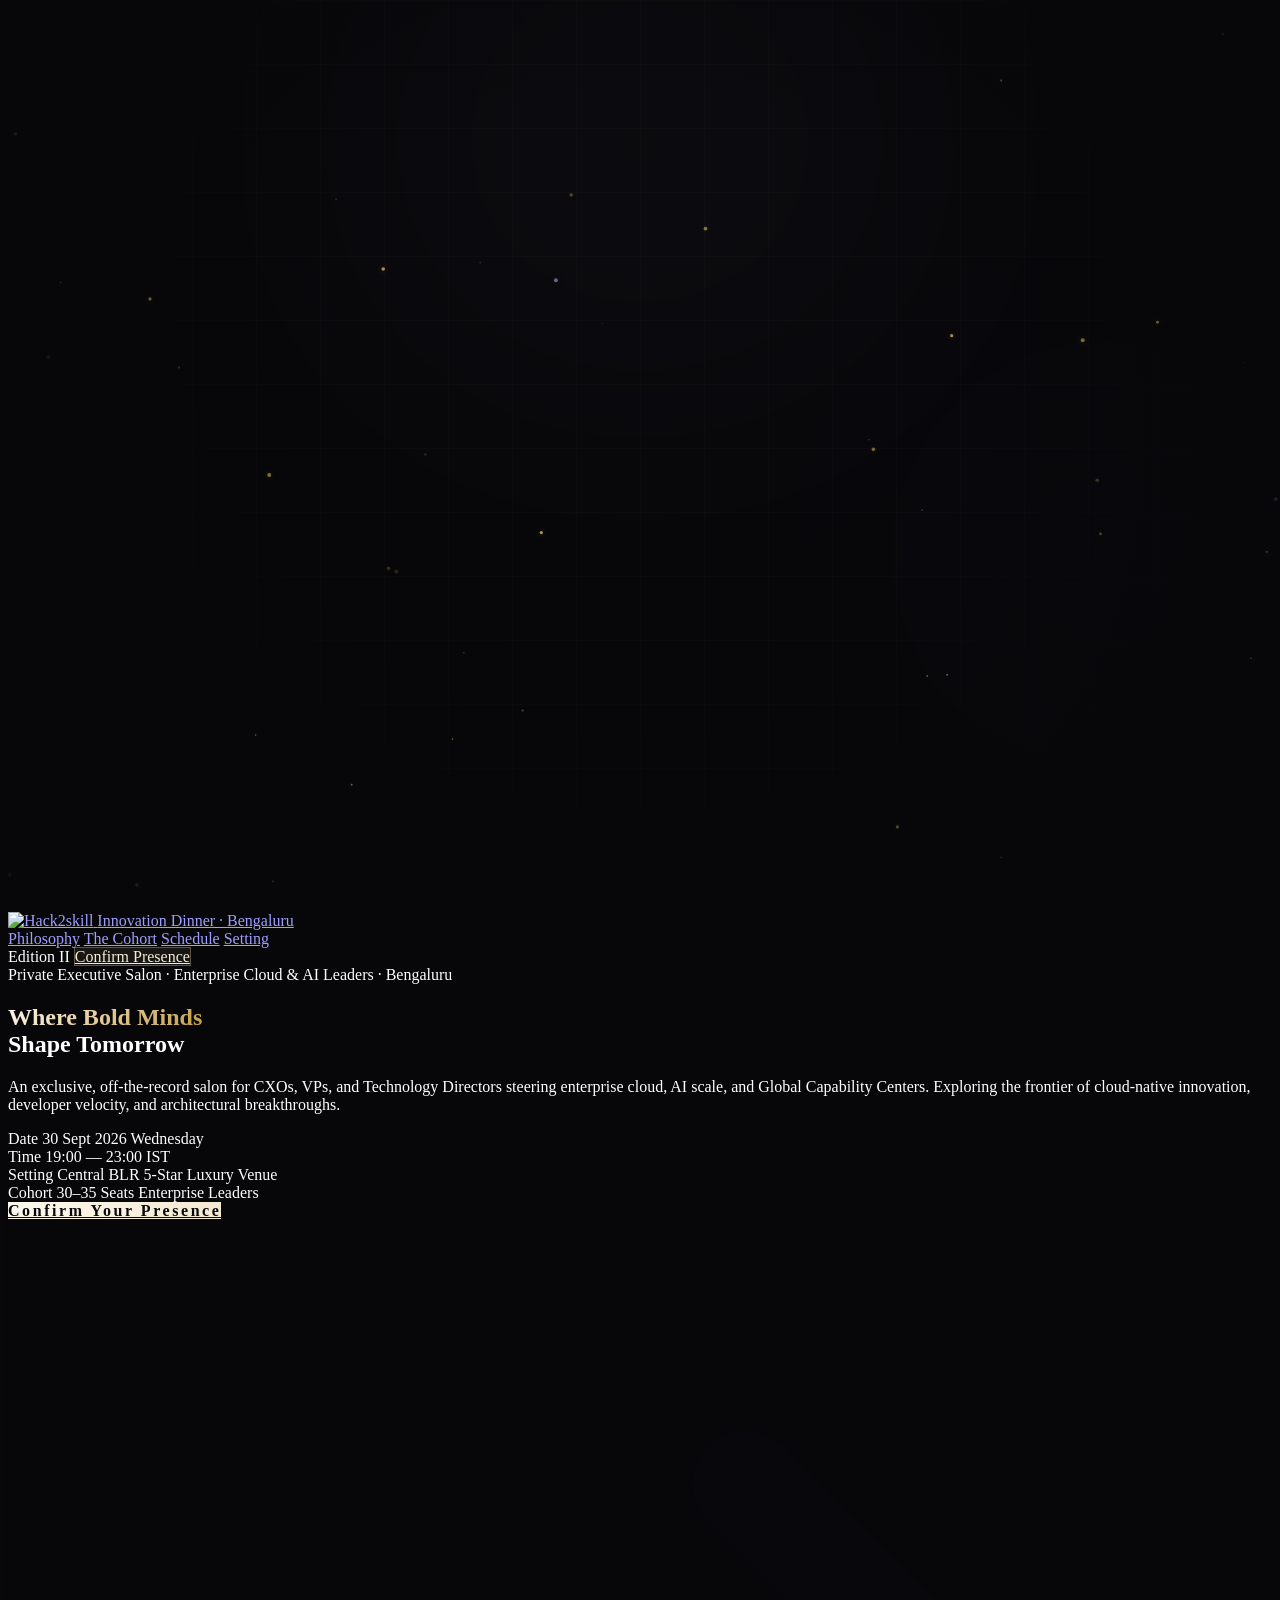
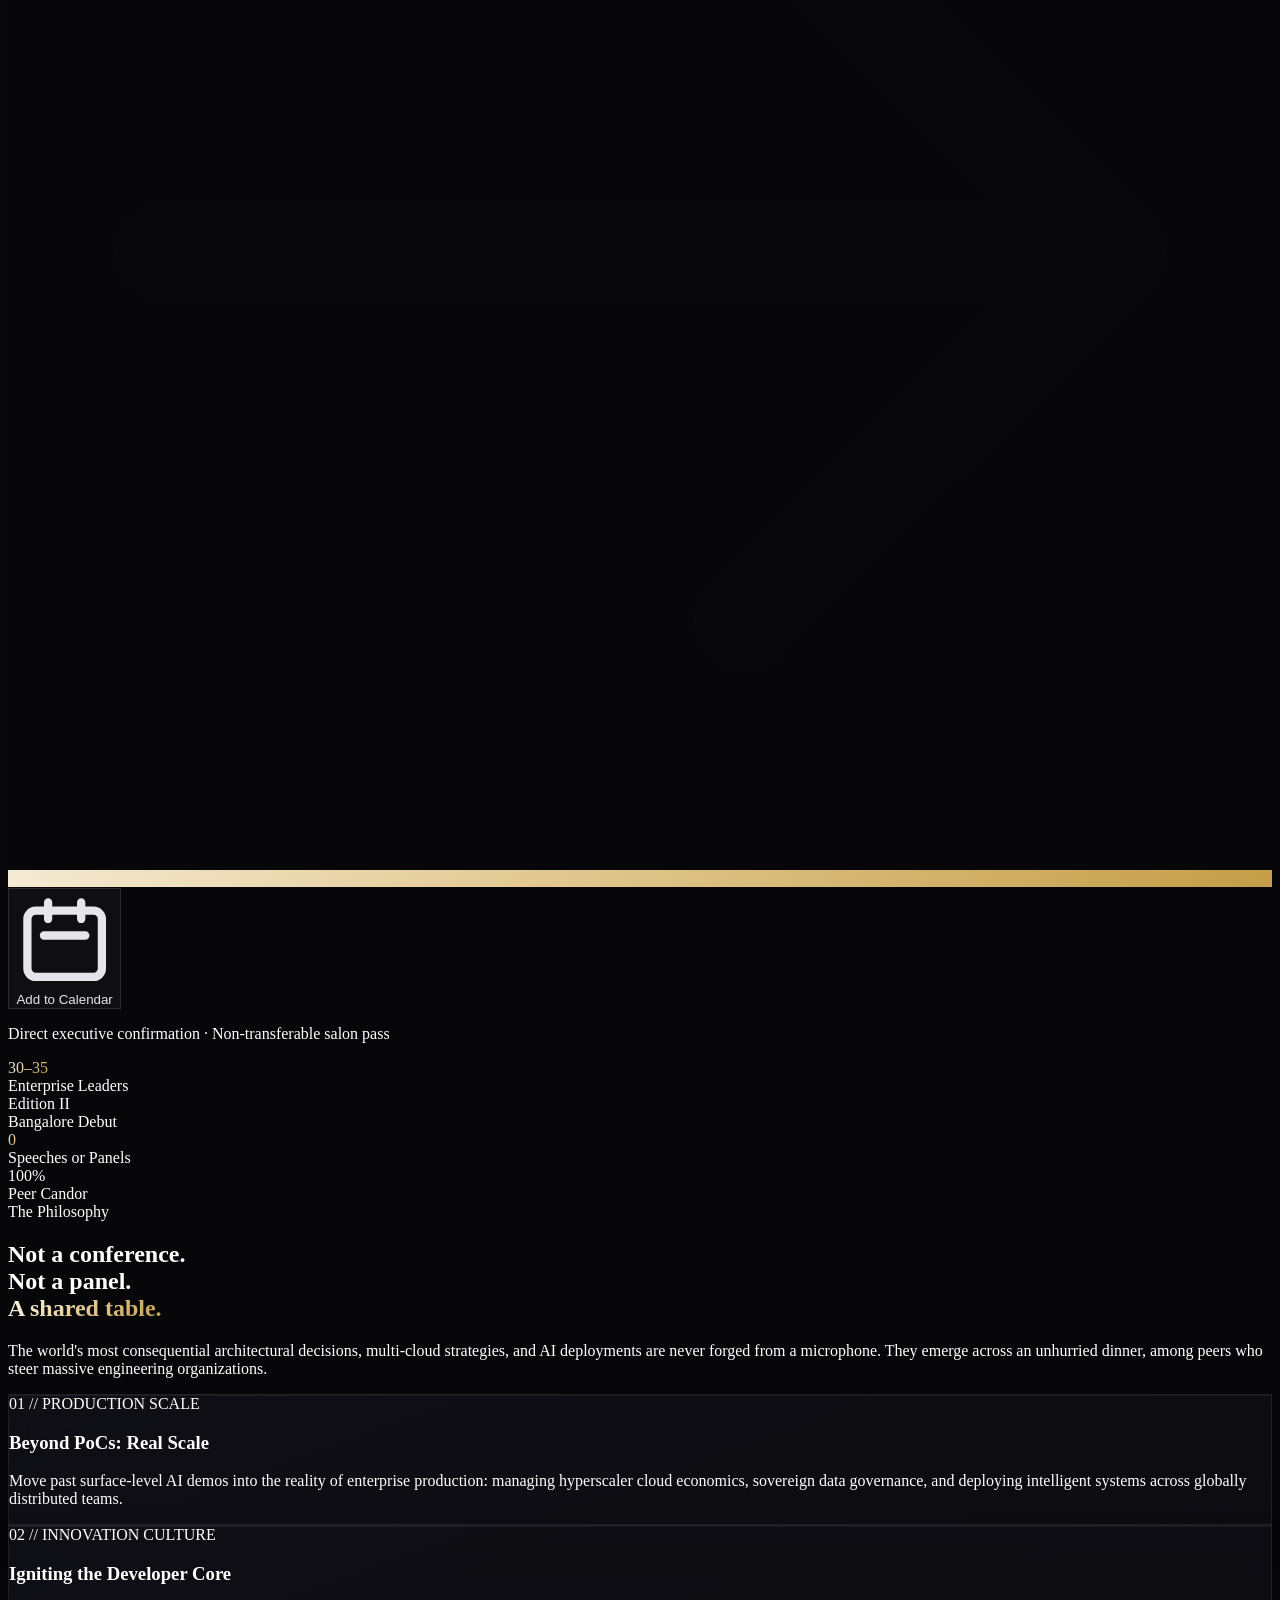
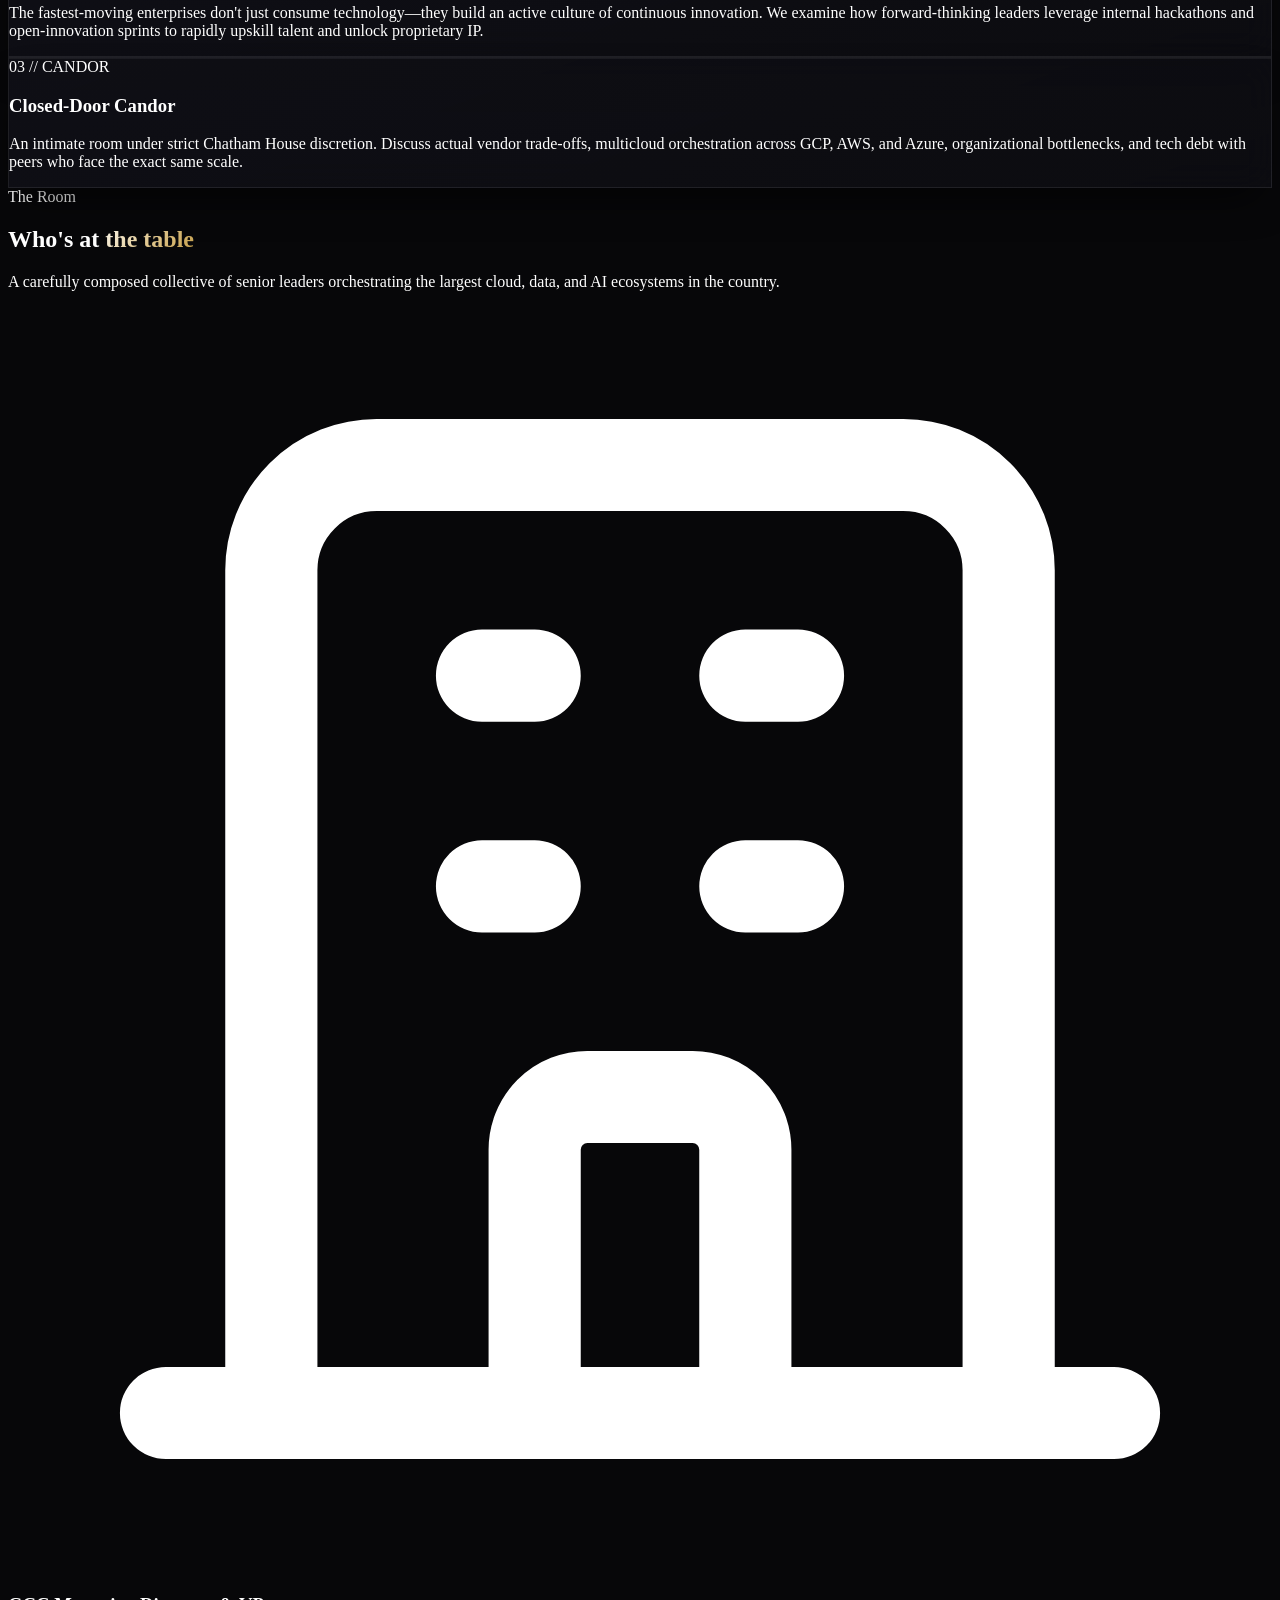
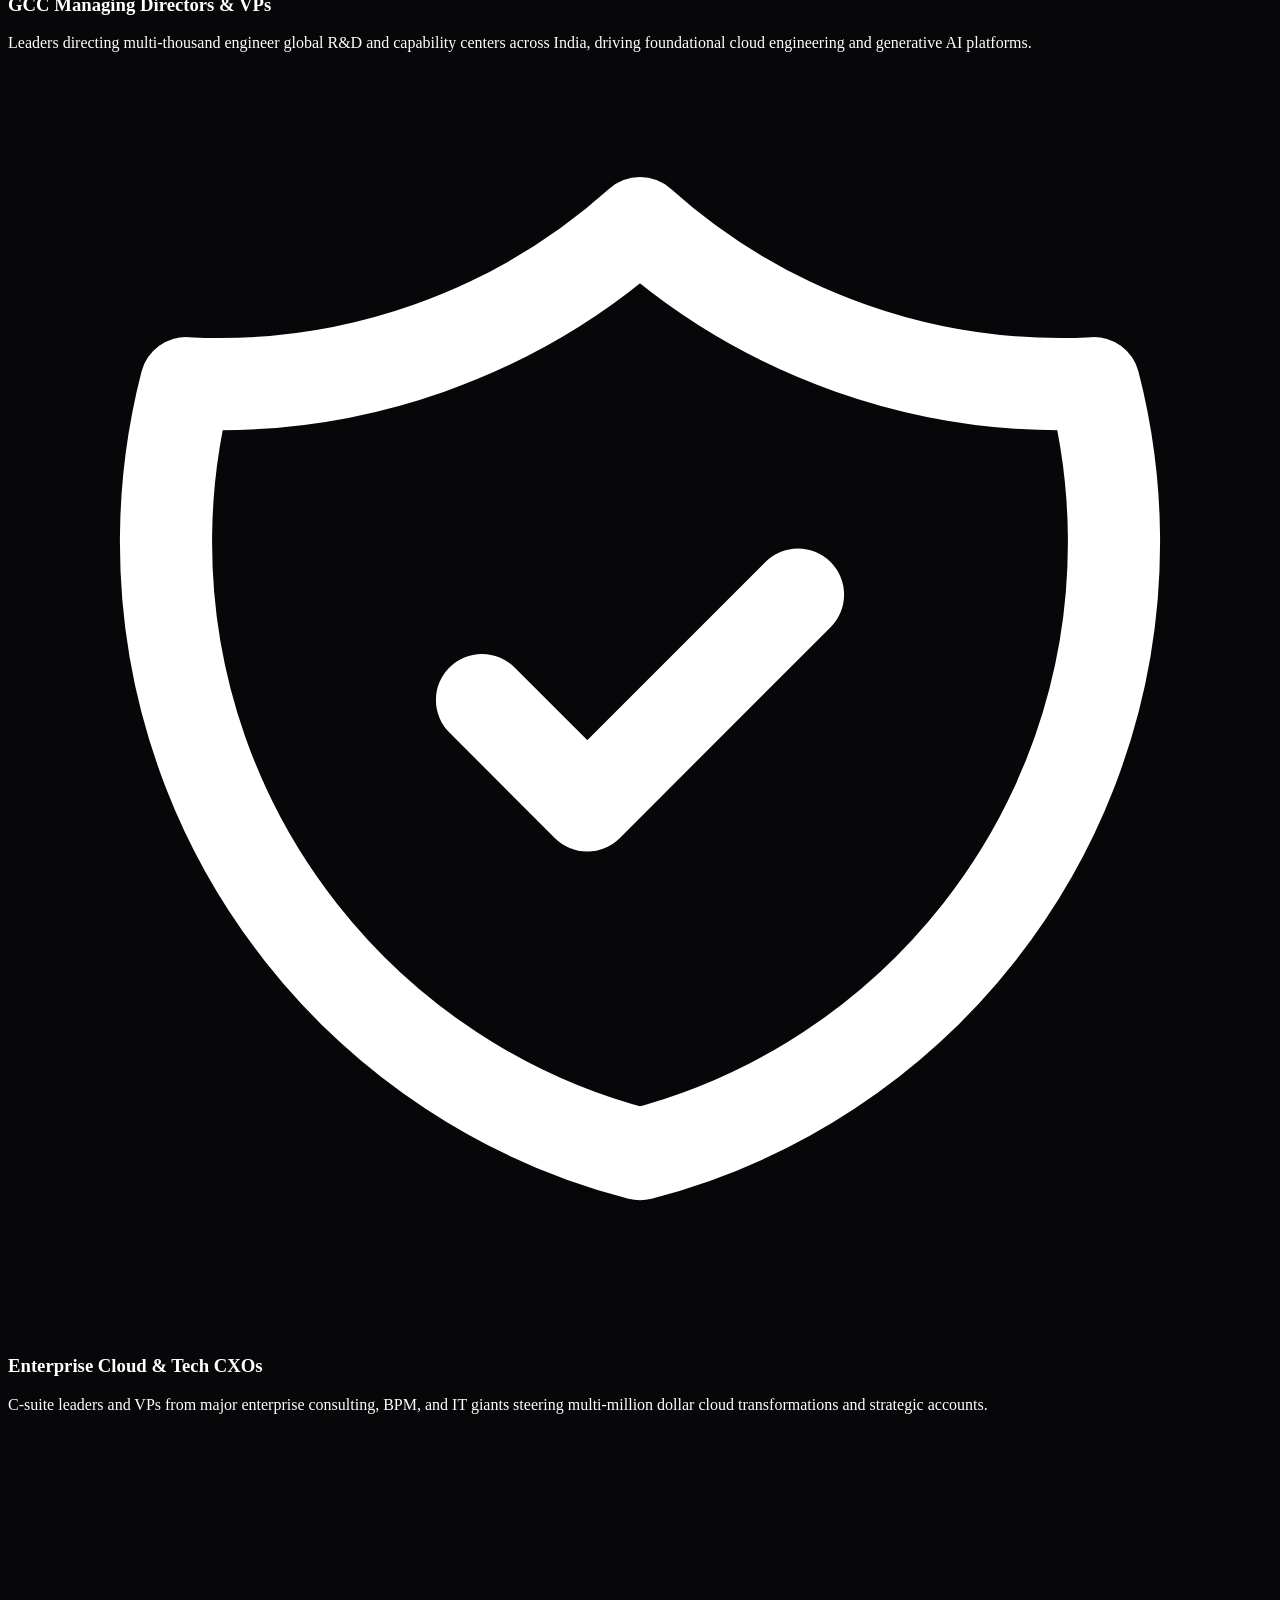
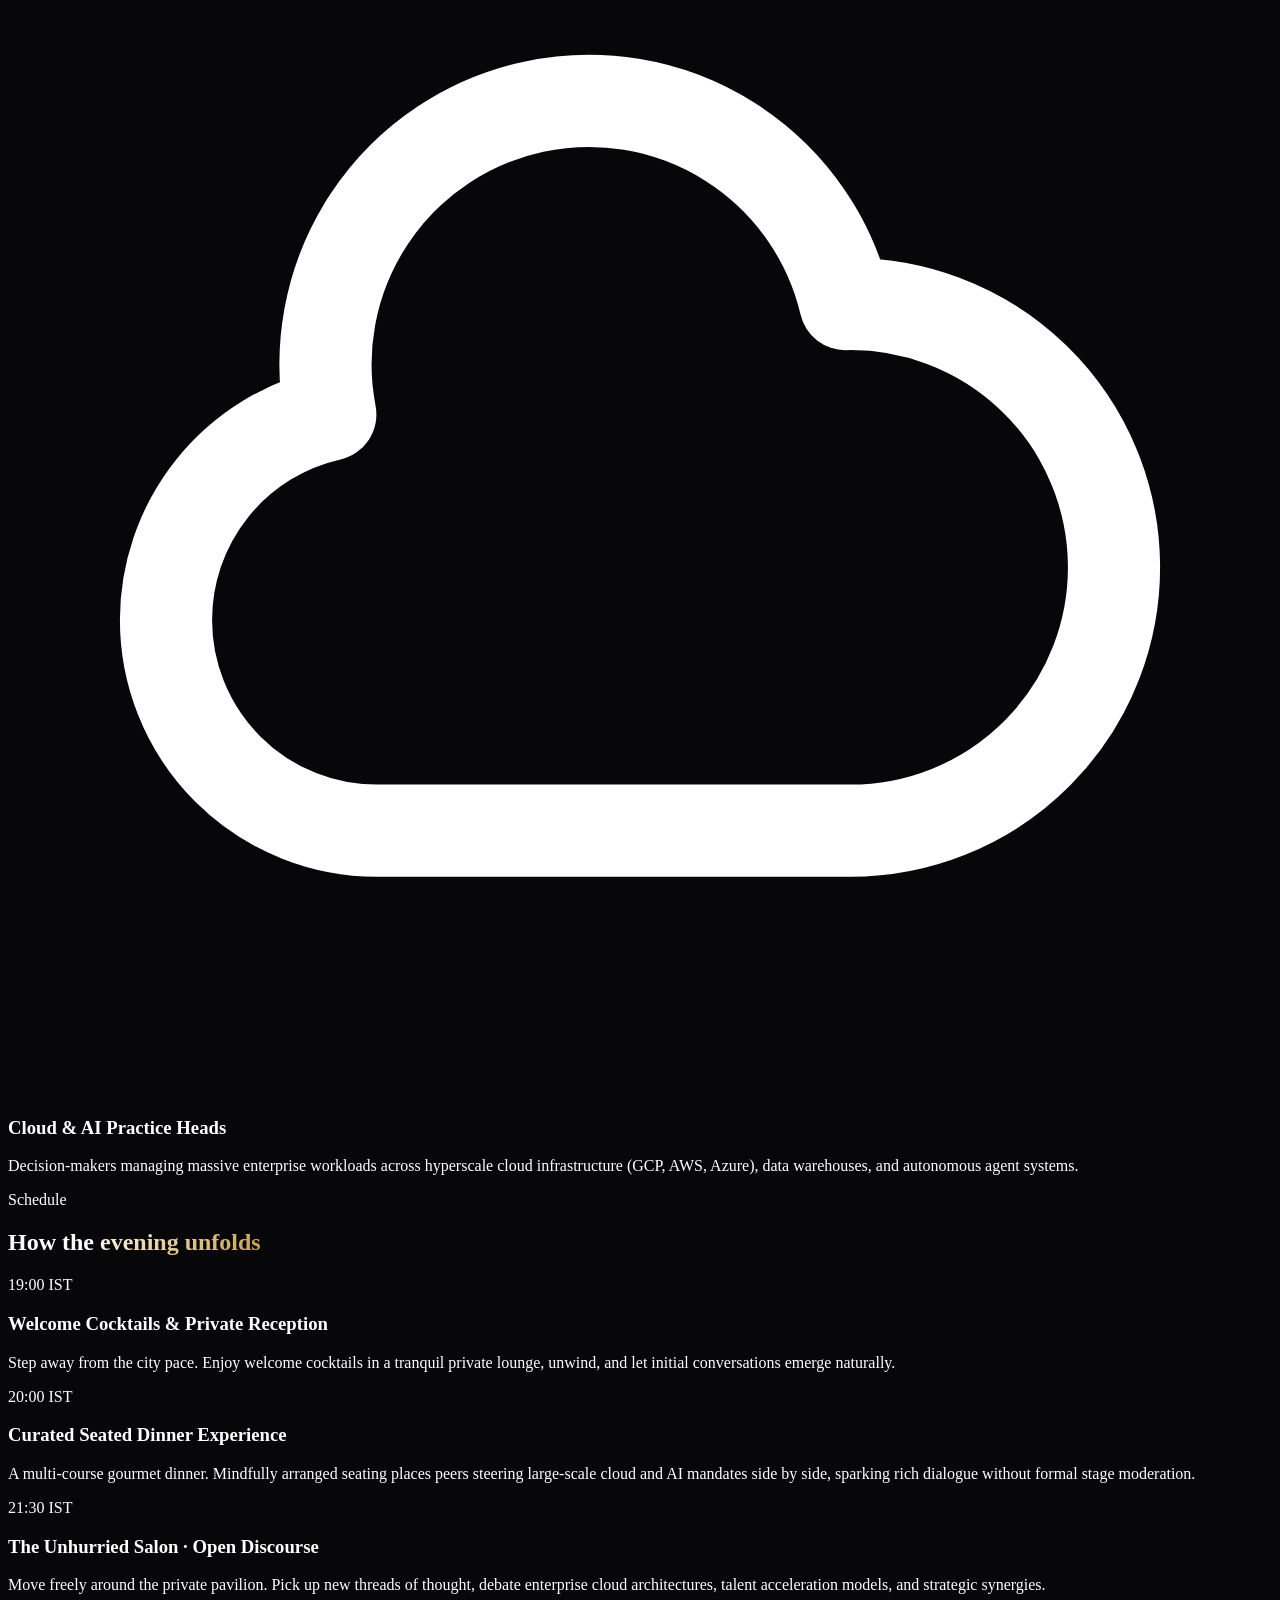
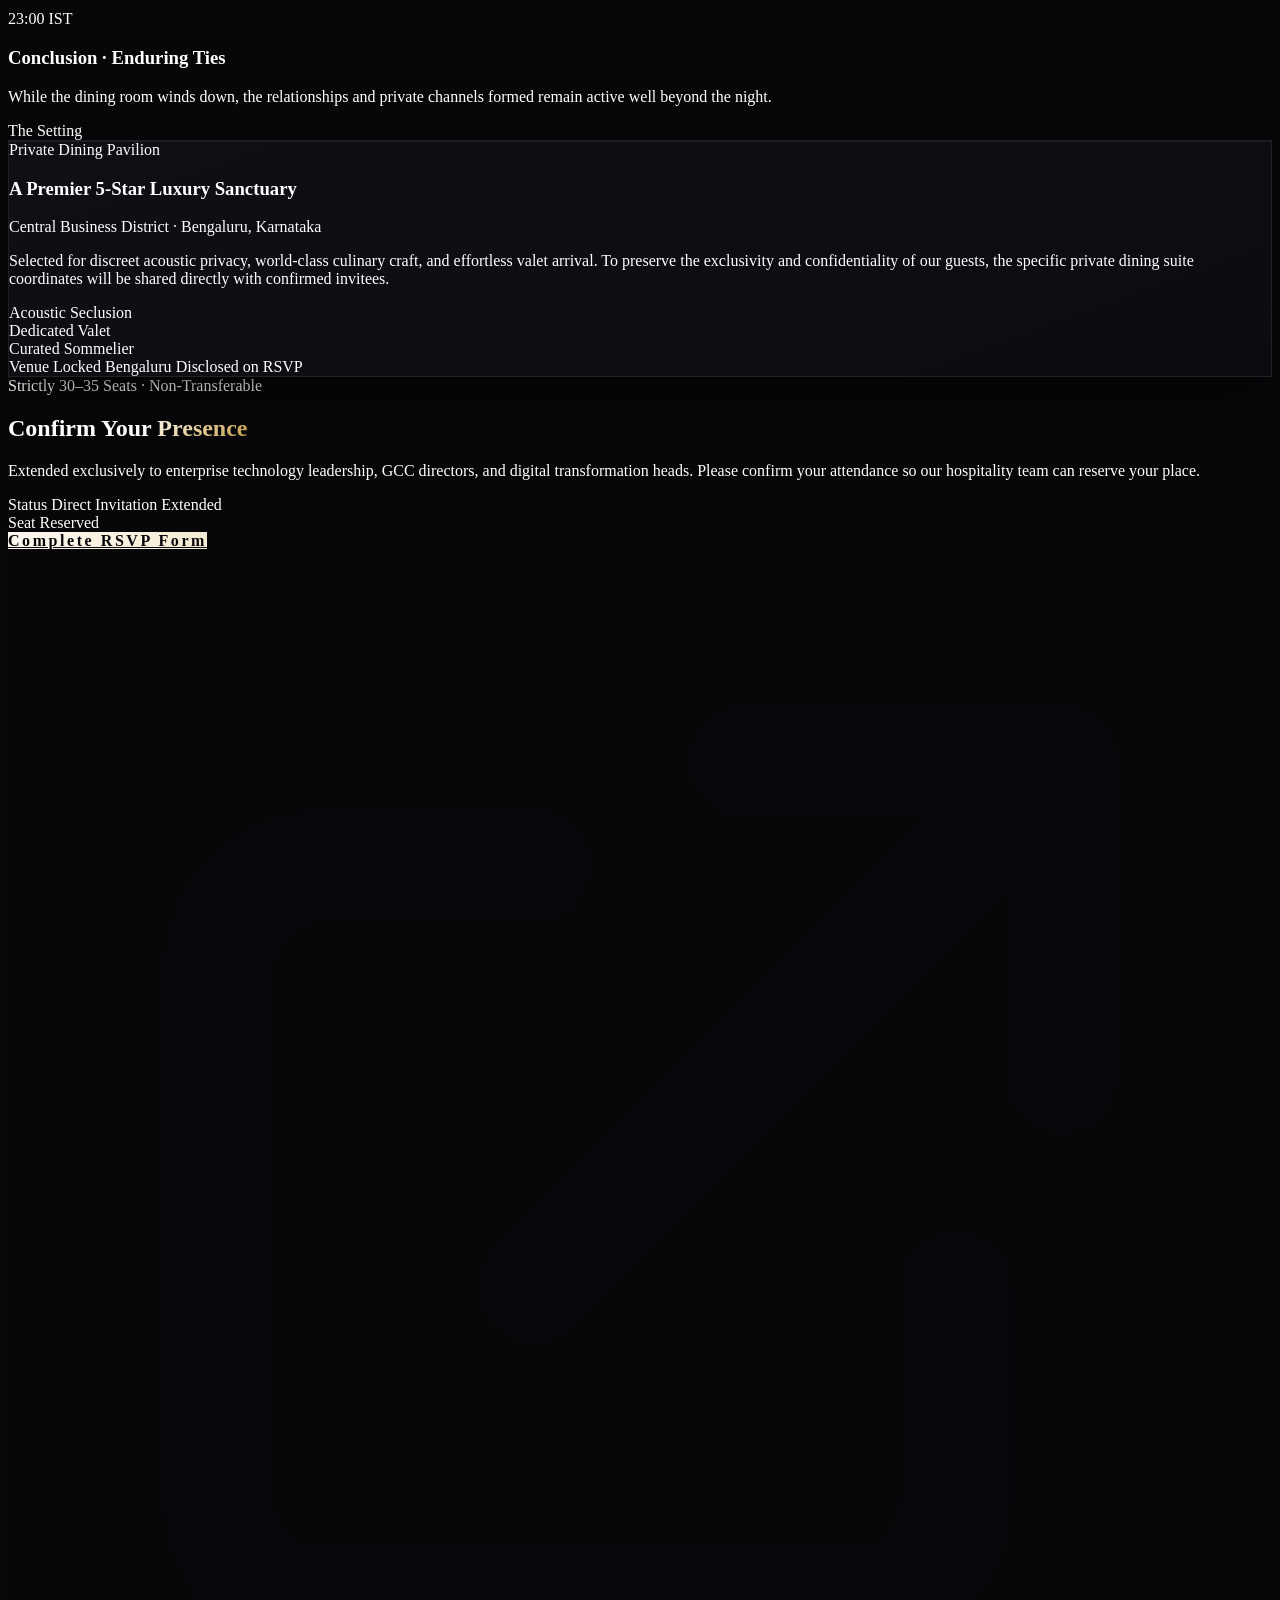
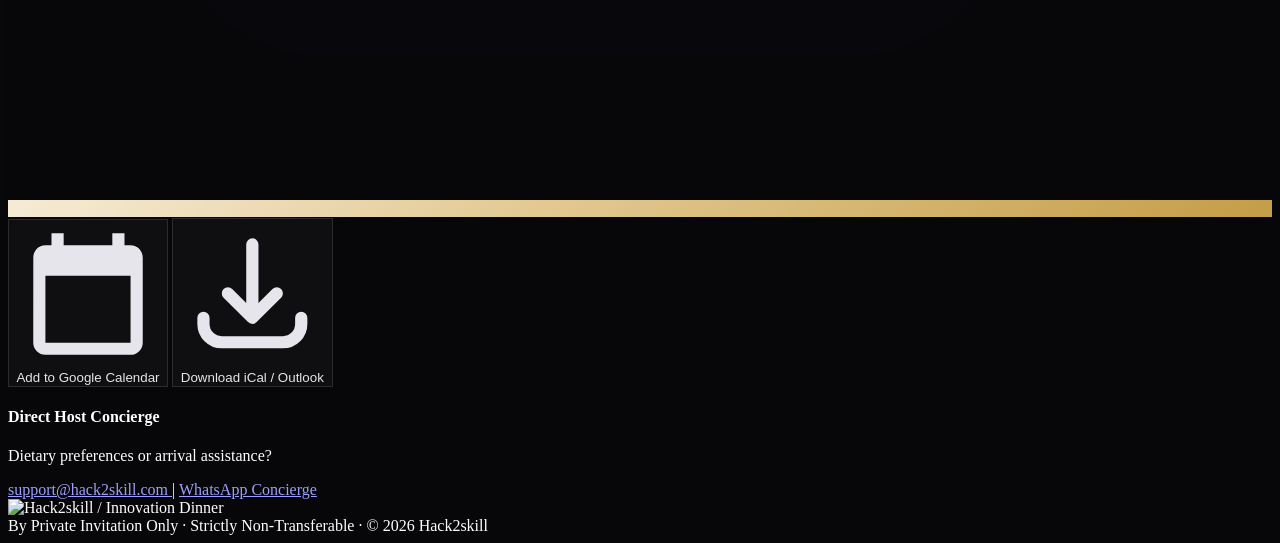
==== commit a1e6f4f9: "Update copy: target enterprise cloud, AI scale, and GCC leadership (Founding Builders removed)" ====
--- a/innovation-dinner-blr/index.html
+++ b/innovation-dinner-blr/index.html
@@ -4,11 +4,11 @@
   <meta charset="UTF-8" />
   <meta name="viewport" content="width=device-width, initial-scale=1.0" />
   <title>Innovation Dinner Bangalore · Edition II — Hack2skill</title>
-  <meta name="description" content="By Private Invitation Only. An exclusive salon for 30–35 technology leaders, founders, and GCC heads. Wednesday, 30th September 2026 · Bengaluru." />
+  <meta name="description" content="By Private Invitation Only. An exclusive salon for 30–35 enterprise CXOs, VPs, and GCC leaders. Wednesday, 30th September 2026 · Bengaluru." />
   
   <!-- Open Graph / Meta -->
   <meta property="og:title" content="Innovation Dinner Bangalore · Edition II — Hack2skill" />
-  <meta property="og:description" content="An intimate private salon for 30–35 technology leaders and founders. 30 September 2026 · Bengaluru." />
+  <meta property="og:description" content="An exclusive salon for CXOs, VPs, and Technology Directors steering enterprise cloud, AI scale, and Global Capability Centers. 30 September 2026 · Bengaluru." />
   <meta property="og:type" content="website" />
   
   <!-- Favicon -->
@@ -106,7 +106,7 @@
   <!-- MAIN WRAPPER -->
   <main class="relative z-10">
 
-    <!-- HERO SECTION (DIRECTION 1: STRIPE / OPENAI MODERN TECH STANDARD) -->
+    <!-- HERO SECTION -->
     <section id="hero" class="relative min-h-[92vh] lg:min-h-screen flex items-center justify-center pt-28 pb-16 px-5 sm:px-8 lg:px-12">
       <div class="max-w-4xl mx-auto text-center flex flex-col items-center">
         
@@ -114,7 +114,7 @@
         <div class="inline-flex items-center gap-2 px-3.5 py-1.5 rounded-full border border-champagne-400/25 bg-champagne-400/10 backdrop-blur-md mb-8">
           <span class="w-1.5 h-1.5 rounded-full bg-emerald-400 animate-pulse"></span>
           <span class="font-mono text-[10px] sm:text-[11px] uppercase tracking-[0.22em] text-champagne-300 font-medium">
-            Private Salon · Bengaluru Debut
+            Private Executive Salon · Enterprise Cloud & AI Leaders · Bengaluru
           </span>
         </div>
 
@@ -124,9 +124,9 @@
           Shape Tomorrow
         </h1>
 
-        <!-- Crisp Subtitle -->
+        <!-- Tailored Enterprise Cloud & AI Subtitle -->
         <p class="text-gray-300 text-base sm:text-lg md:text-xl font-normal max-w-2xl leading-relaxed mb-10 text-balance">
-          An intimate private salon for 30–35 technology leaders and founders. Free from stage speeches, commercial pitches, and name badges.
+          An exclusive, off-the-record salon for CXOs, VPs, and Technology Directors steering enterprise cloud, AI scale, and Global Capability Centers. Exploring the frontier of cloud-native innovation, developer velocity, and architectural breakthroughs.
         </p>
 
         <!-- Modern Coordinate Chips Grid -->
@@ -154,13 +154,13 @@
             <div class="pt-2 md:pt-0 md:pl-4">
               <span class="block font-mono text-[10px] uppercase tracking-widest text-champagne-400 mb-1">Cohort</span>
               <span class="block text-sm sm:text-base font-bold text-white tracking-tight">30–35 Seats</span>
-              <span class="block text-[11px] text-champagne-300">By Invitation Only</span>
-            </div>
-
-          </div>
-        </div>
-
-        <!-- Direction 1 Action Buttons -->
+              <span class="block text-[11px] text-champagne-300">Enterprise Leaders</span>
+            </div>
+
+          </div>
+        </div>
+
+        <!-- Action Buttons -->
         <div class="flex flex-col sm:flex-row items-center justify-center gap-4 w-full sm:w-auto">
           <a href="#rsvp" class="btn-champagne w-full sm:w-auto text-xs font-mono uppercase font-bold tracking-[0.18em] px-8 py-4 rounded-xl shadow-[0_10px_30px_rgba(212,179,108,0.22)] flex items-center justify-center gap-2 group">
             <span>Confirm Your Presence</span>
@@ -192,7 +192,7 @@
           
           <div class="p-3">
             <div class="font-sans text-3xl sm:text-4xl lg:text-5xl font-extrabold tracking-tight champagne-gradient-text mb-1">30–35</div>
-            <div class="font-mono text-[11px] uppercase tracking-[0.2em] text-gray-400">Select Leaders</div>
+            <div class="font-mono text-[11px] uppercase tracking-[0.2em] text-gray-400">Enterprise Leaders</div>
           </div>
 
           <div class="p-3">
@@ -230,37 +230,37 @@
             <span class="champagne-gradient-text font-bold">A shared table.</span>
           </h2>
           <p class="lg:col-span-5 text-gray-300 text-base sm:text-lg font-normal leading-relaxed">
-            The world's most consequential partnerships, architecture breakthroughs, and technical bets are never forged from a microphone. They emerge across an unhurried dinner, in the company of people who bear the genuine weight of building.
+            The world's most consequential architectural decisions, multi-cloud strategies, and AI deployments are never forged from a microphone. They emerge across an unhurried dinner, among peers who steer massive engineering organizations.
           </p>
         </div>
 
-        <!-- 3 Modern Tech Pillars -->
+        <!-- 3 Pillars Focused on Enterprise Cloud & Innovation Culture -->
         <div class="grid md:grid-cols-3 gap-6">
           
           <div class="tech-card p-8 rounded-xl relative overflow-hidden group">
             <div class="card-border-glow"></div>
-            <span class="font-mono text-xs text-champagne-400/90 tracking-widest block mb-4">01 // EQUALITY</span>
-            <h3 class="text-xl font-bold text-white mb-3 tracking-tight">No Badges or Pitches</h3>
+            <span class="font-mono text-xs text-champagne-400/90 tracking-widest block mb-4">01 // PRODUCTION SCALE</span>
+            <h3 class="text-xl font-bold text-white mb-3 tracking-tight">Beyond PoCs: Real Scale</h3>
             <p class="text-sm text-gray-300 leading-relaxed font-normal">
-              You enter the room as a peer and thinker, not a commercial target. No name badges, no sponsor booths, and zero sales pitches. Conversations begin with authentic curiosity.
+              Move past surface-level AI demos into the reality of enterprise production: managing hyperscaler cloud economics, sovereign data governance, and deploying intelligent systems across globally distributed teams.
             </p>
           </div>
 
           <div class="tech-card p-8 rounded-xl relative overflow-hidden group">
             <div class="card-border-glow"></div>
-            <span class="font-mono text-xs text-champagne-400/90 tracking-widest block mb-4">02 // CURATION</span>
-            <h3 class="text-xl font-bold text-white mb-3 tracking-tight">Radically Curated</h3>
+            <span class="font-mono text-xs text-champagne-400/90 tracking-widest block mb-4">02 // INNOVATION CULTURE</span>
+            <h3 class="text-xl font-bold text-white mb-3 tracking-tight">Igniting the Developer Core</h3>
             <p class="text-sm text-gray-300 leading-relaxed font-normal">
-              Every single chair at this table is deliberate. Limited strictly to 30–35 decisive minds—ensuring every dialogue you engage in is rich with shared context and real authority.
+              The fastest-moving enterprises don't just consume technology—they build an active culture of continuous innovation. We examine how forward-thinking leaders leverage internal hackathons and open-innovation sprints to rapidly upskill talent and unlock proprietary IP.
             </p>
           </div>
 
           <div class="tech-card p-8 rounded-xl relative overflow-hidden group">
             <div class="card-border-glow"></div>
             <span class="font-mono text-xs text-champagne-400/90 tracking-widest block mb-4">03 // CANDOR</span>
-            <h3 class="text-xl font-bold text-white mb-3 tracking-tight">Chatham House Candor</h3>
+            <h3 class="text-xl font-bold text-white mb-3 tracking-tight">Closed-Door Candor</h3>
             <p class="text-sm text-gray-300 leading-relaxed font-normal">
-              A private, off-the-record atmosphere designed for absolute honesty. Discuss the frontier of agentic AI, production trade-offs, and engineering reality without PR filters.
+              An intimate room under strict Chatham House discretion. Discuss actual vendor trade-offs, multicloud orchestration across GCP, AWS, and Azure, organizational bottlenecks, and tech debt with peers who face the exact same scale.
             </p>
           </div>
 
@@ -269,7 +269,7 @@
       </div>
     </section>
 
-    <!-- WHO IS IN THE ROOM (THE COHORT) -->
+    <!-- WHO IS IN THE ROOM (THE COHORT - 3 FOCUSED ENTERPRISE PILLARS) -->
     <section id="table" class="py-24 sm:py-32 px-5 sm:px-8 lg:px-12 bg-surface/50 border-t border-white/5 relative">
       <div class="max-w-5xl mx-auto">
         
@@ -282,57 +282,45 @@
           Who's at <span class="champagne-gradient-text font-bold">the table</span>
         </h2>
         <p class="text-gray-300 text-base sm:text-lg max-w-2xl font-normal mb-14 leading-relaxed">
-          A carefully composed collective of leaders defining India's technological trajectory—balancing global enterprise scale with high-velocity venture innovation.
+          A carefully composed collective of senior leaders orchestrating the largest cloud, data, and AI ecosystems in the country.
         </p>
 
-        <!-- Cohort Representation Grid -->
-        <div class="grid sm:grid-cols-2 lg:grid-cols-4 gap-5">
+        <!-- 3 Focused Enterprise Pillars (Founding Builders Removed) -->
+        <div class="grid md:grid-cols-3 gap-6">
           
-          <div class="p-6 rounded-xl border border-white/10 bg-surface-elevated/40 hover:border-champagne-400/40 transition-all">
-            <div class="w-10 h-10 rounded-lg bg-champagne-400/10 border border-champagne-400/25 flex items-center justify-center mb-5 text-champagne-300">
-              <svg class="w-5 h-5" fill="none" stroke="currentColor" viewBox="0 0 24 24">
+          <div class="p-8 rounded-xl border border-white/10 bg-surface-elevated/40 hover:border-champagne-400/40 transition-all">
+            <div class="w-11 h-11 rounded-lg bg-champagne-400/10 border border-champagne-400/25 flex items-center justify-center mb-6 text-champagne-300">
+              <svg class="w-6 h-6" fill="none" stroke="currentColor" viewBox="0 0 24 24">
                 <path stroke-linecap="round" stroke-linejoin="round" stroke-width="1.75" d="M19 21V5a2 2 0 00-2-2H7a2 2 0 00-2 2v16m14 0h2m-2 0h-5m-9 0H3m2 0h5M9 7h1m-1 4h1m4-4h1m-1 4h1m-5 10v-5a1 1 0 011-1h2a1 1 0 011 1v5m-4 0h4"/>
               </svg>
             </div>
-            <h3 class="text-base font-bold text-white mb-2 tracking-tight">Global GCC Leaders</h3>
-            <p class="text-xs text-gray-400 leading-relaxed">
-              Global VPs & Tech Directors steering worldwide engineering, data, and R&D divisions from Bengaluru.
+            <h3 class="text-lg font-bold text-white mb-2.5 tracking-tight">GCC Managing Directors & VPs</h3>
+            <p class="text-sm text-gray-400 leading-relaxed">
+              Leaders directing multi-thousand engineer global R&D and capability centers across India, driving foundational cloud engineering and generative AI platforms.
             </p>
           </div>
 
-          <div class="p-6 rounded-xl border border-white/10 bg-surface-elevated/40 hover:border-champagne-400/40 transition-all">
-            <div class="w-10 h-10 rounded-lg bg-champagne-400/10 border border-champagne-400/25 flex items-center justify-center mb-5 text-champagne-300">
-              <svg class="w-5 h-5" fill="none" stroke="currentColor" viewBox="0 0 24 24">
-                <path stroke-linecap="round" stroke-linejoin="round" stroke-width="1.75" d="M13 10V3L4 14h7v7l9-11h-7z"/>
+          <div class="p-8 rounded-xl border border-white/10 bg-surface-elevated/40 hover:border-champagne-400/40 transition-all">
+            <div class="w-11 h-11 rounded-lg bg-champagne-400/10 border border-champagne-400/25 flex items-center justify-center mb-6 text-champagne-300">
+              <svg class="w-6 h-6" fill="none" stroke="currentColor" viewBox="0 0 24 24">
+                <path stroke-linecap="round" stroke-linejoin="round" stroke-width="1.75" d="M9 12l2 2 4-4m5.618-4.016A11.955 11.955 0 0112 2.944a11.955 11.955 0 01-8.618 3.04A12.02 12.02 0 003 9c0 5.591 3.824 10.29 9 11.622 5.176-1.332 9-6.03 9-11.622 0-1.042-.133-2.052-.382-3.016z"/>
               </svg>
             </div>
-            <h3 class="text-base font-bold text-white mb-2 tracking-tight">Unicorn CTOs</h3>
-            <p class="text-xs text-gray-400 leading-relaxed">
-              Chief Technology Officers architecting platforms serving millions of concurrent daily users.
+            <h3 class="text-lg font-bold text-white mb-2.5 tracking-tight">Enterprise Cloud & Tech CXOs</h3>
+            <p class="text-sm text-gray-400 leading-relaxed">
+              C-suite leaders and VPs from major enterprise consulting, BPM, and IT giants steering multi-million dollar cloud transformations and strategic accounts.
             </p>
           </div>
 
-          <div class="p-6 rounded-xl border border-white/10 bg-surface-elevated/40 hover:border-champagne-400/40 transition-all">
-            <div class="w-10 h-10 rounded-lg bg-champagne-400/10 border border-champagne-400/25 flex items-center justify-center mb-5 text-champagne-300">
-              <svg class="w-5 h-5" fill="none" stroke="currentColor" viewBox="0 0 24 24">
-                <path stroke-linecap="round" stroke-linejoin="round" stroke-width="1.75" d="M9.75 17L9 20l-1 1h8l-1-1-.75-3M3 13h18M5 17h14a2 2 0 002-2V5a2 2 0 00-2-2H5a2 2 0 00-2 2v10a2 2 0 002 2z"/>
+          <div class="p-8 rounded-xl border border-white/10 bg-surface-elevated/40 hover:border-champagne-400/40 transition-all">
+            <div class="w-11 h-11 rounded-lg bg-champagne-400/10 border border-champagne-400/25 flex items-center justify-center mb-6 text-champagne-300">
+              <svg class="w-6 h-6" fill="none" stroke="currentColor" viewBox="0 0 24 24">
+                <path stroke-linecap="round" stroke-linejoin="round" stroke-width="1.75" d="M3 15a4 4 0 004 4h9a5 5 0 10-.1-9.999 5.002 5.002 0 00-9.78 2.096A4.001 4.001 0 003 15z"/>
               </svg>
             </div>
-            <h3 class="text-base font-bold text-white mb-2 tracking-tight">Chief AI Officers</h3>
-            <p class="text-xs text-gray-400 leading-relaxed">
-              Heads of AI and Data driving production-grade LLMs, autonomous agent systems, and sovereign compute.
-            </p>
-          </div>
-
-          <div class="p-6 rounded-xl border border-white/10 bg-surface-elevated/40 hover:border-champagne-400/40 transition-all">
-            <div class="w-10 h-10 rounded-lg bg-champagne-400/10 border border-champagne-400/25 flex items-center justify-center mb-5 text-champagne-300">
-              <svg class="w-5 h-5" fill="none" stroke="currentColor" viewBox="0 0 24 24">
-                <path stroke-linecap="round" stroke-linejoin="round" stroke-width="1.75" d="M12 4.354a4 4 0 110 5.292M15 21H3v-1a6 6 0 0112 0v1zm0 0h6v-1a6 6 0 00-9-5.197M13 7a4 4 0 11-8 0 4 4 0 018 0z"/>
-              </svg>
-            </div>
-            <h3 class="text-base font-bold text-white mb-2 tracking-tight">Founding Builders</h3>
-            <p class="text-xs text-gray-400 leading-relaxed">
-              Frontier tech entrepreneurs and trusted ecosystem friends shaping India's venture landscape.
+            <h3 class="text-lg font-bold text-white mb-2.5 tracking-tight">Cloud & AI Practice Heads</h3>
+            <p class="text-sm text-gray-400 leading-relaxed">
+              Decision-makers managing massive enterprise workloads across hyperscale cloud infrastructure (GCP, AWS, Azure), data warehouses, and autonomous agent systems.
             </p>
           </div>
 
@@ -375,7 +363,7 @@
             <div>
               <h3 class="text-xl font-bold text-white mb-2 tracking-tight">Curated Seated Dinner Experience</h3>
               <p class="text-sm text-gray-300 font-normal leading-relaxed">
-                A multi-course gourmet dinner. Mindfully arranged seating places the right minds side by side, sparking rich dialogue without formal stage moderation.
+                A multi-course gourmet dinner. Mindfully arranged seating places peers steering large-scale cloud and AI mandates side by side, sparking rich dialogue without formal stage moderation.
               </p>
             </div>
           </div>
@@ -387,7 +375,7 @@
             <div>
               <h3 class="text-xl font-bold text-white mb-2 tracking-tight">The Unhurried Salon · Open Discourse</h3>
               <p class="text-sm text-gray-300 font-normal leading-relaxed">
-                Move freely around the private pavilion. Pick up new threads of thought, debate high-stakes technical directions, and explore real partnerships.
+                Move freely around the private pavilion. Pick up new threads of thought, debate enterprise cloud architectures, talent acceleration models, and strategic synergies.
               </p>
             </div>
           </div>
@@ -409,7 +397,7 @@
       </div>
     </section>
 
-    <!-- VENUE SHOWCASE (DIRECTION 1 PLACEHOLDER) -->
+    <!-- VENUE SHOWCASE -->
     <section id="venue" class="py-24 sm:py-32 px-5 sm:px-8 lg:px-12 bg-surface/80 border-y border-white/10 relative">
       <div class="max-w-5xl mx-auto">
         
@@ -488,10 +476,10 @@
         </h2>
 
         <p class="text-sm sm:text-base text-gray-300 font-normal leading-relaxed mb-10 max-w-lg mx-auto">
-          We are honoured to extend this personal invitation. Please confirm your attendance so our hospitality team can personalize your culinary preferences and reserve your place.
+          Extended exclusively to enterprise technology leadership, GCC directors, and digital transformation heads. Please confirm your attendance so our hospitality team can reserve your place.
         </p>
 
-        <!-- Direction 1 Confirmation Box -->
+        <!-- Confirmation Box -->
         <div class="bg-surface-elevated/80 border border-white/10 rounded-2xl p-8 sm:p-10 shadow-[0_25px_60px_rgba(0,0,0,0.85)] mb-8 text-left backdrop-blur-xl">
           
           <div class="flex items-center justify-between pb-6 mb-6 border-b border-white/10">
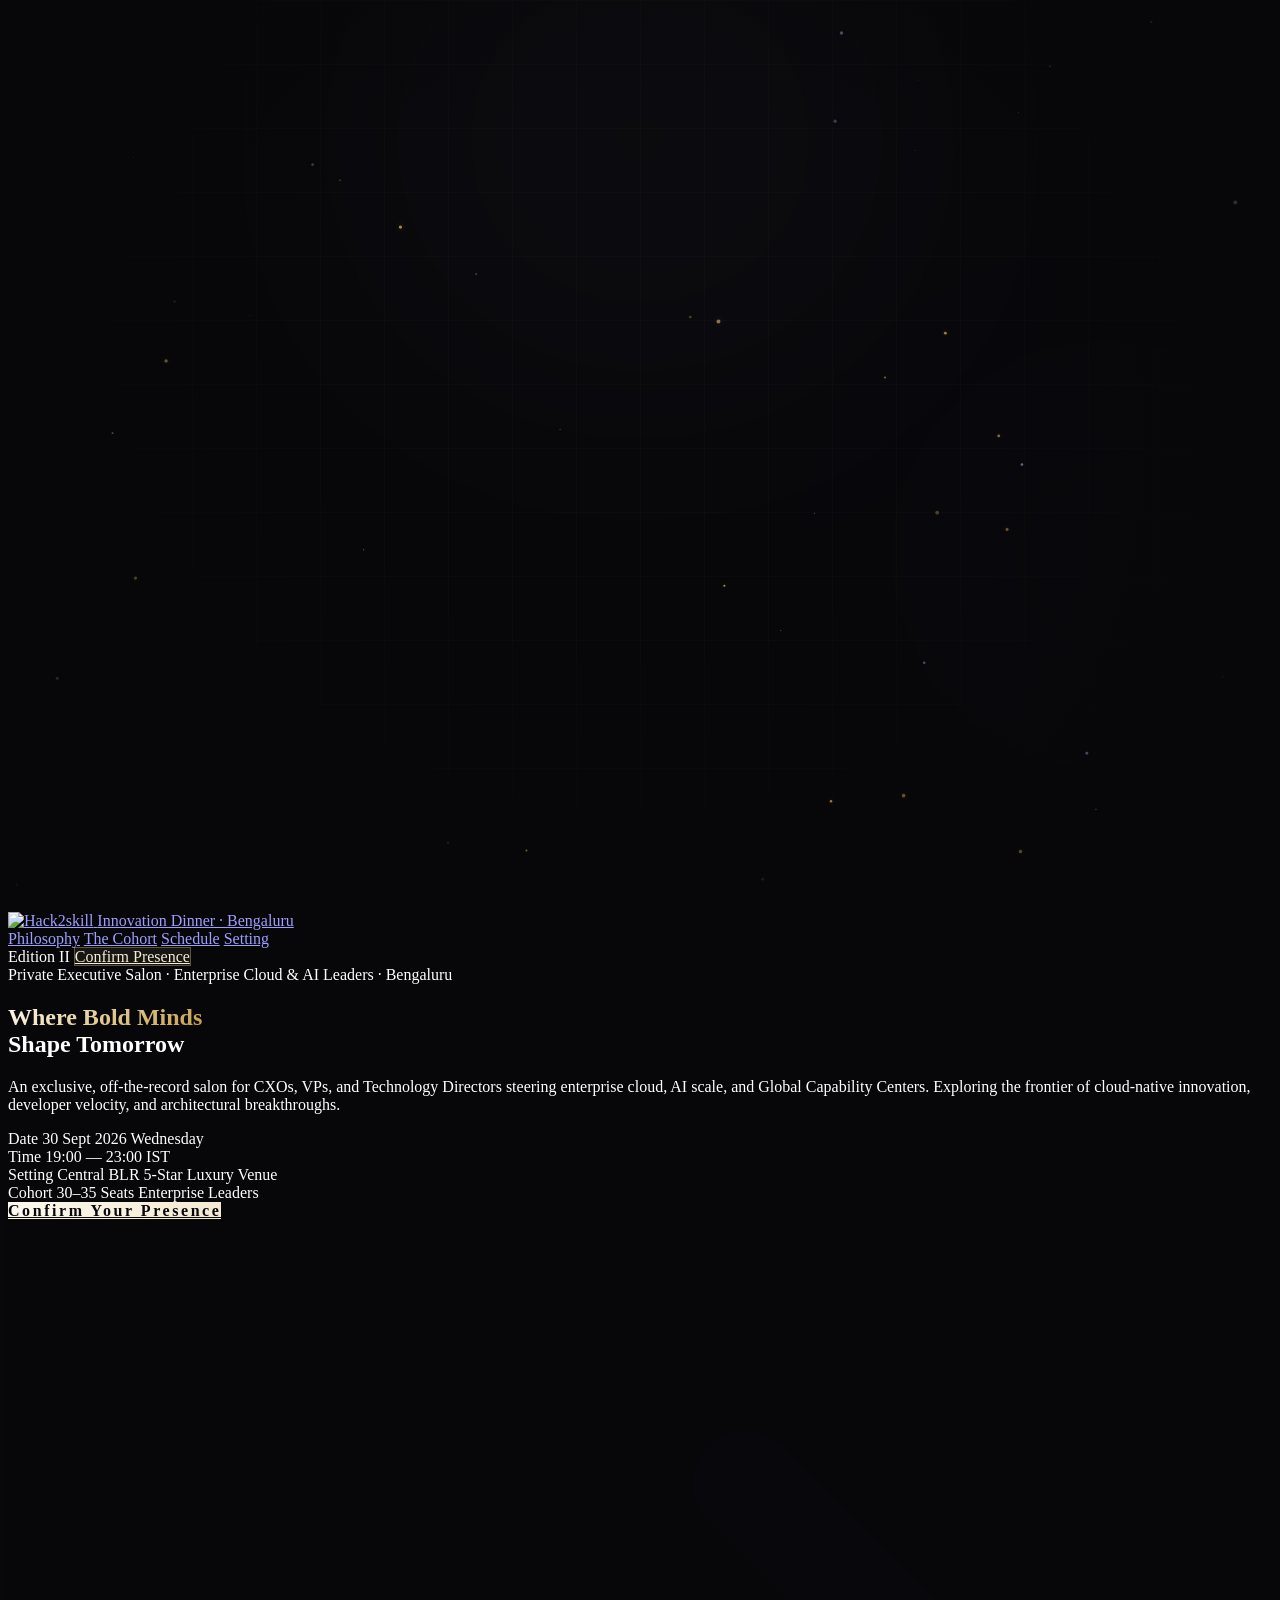
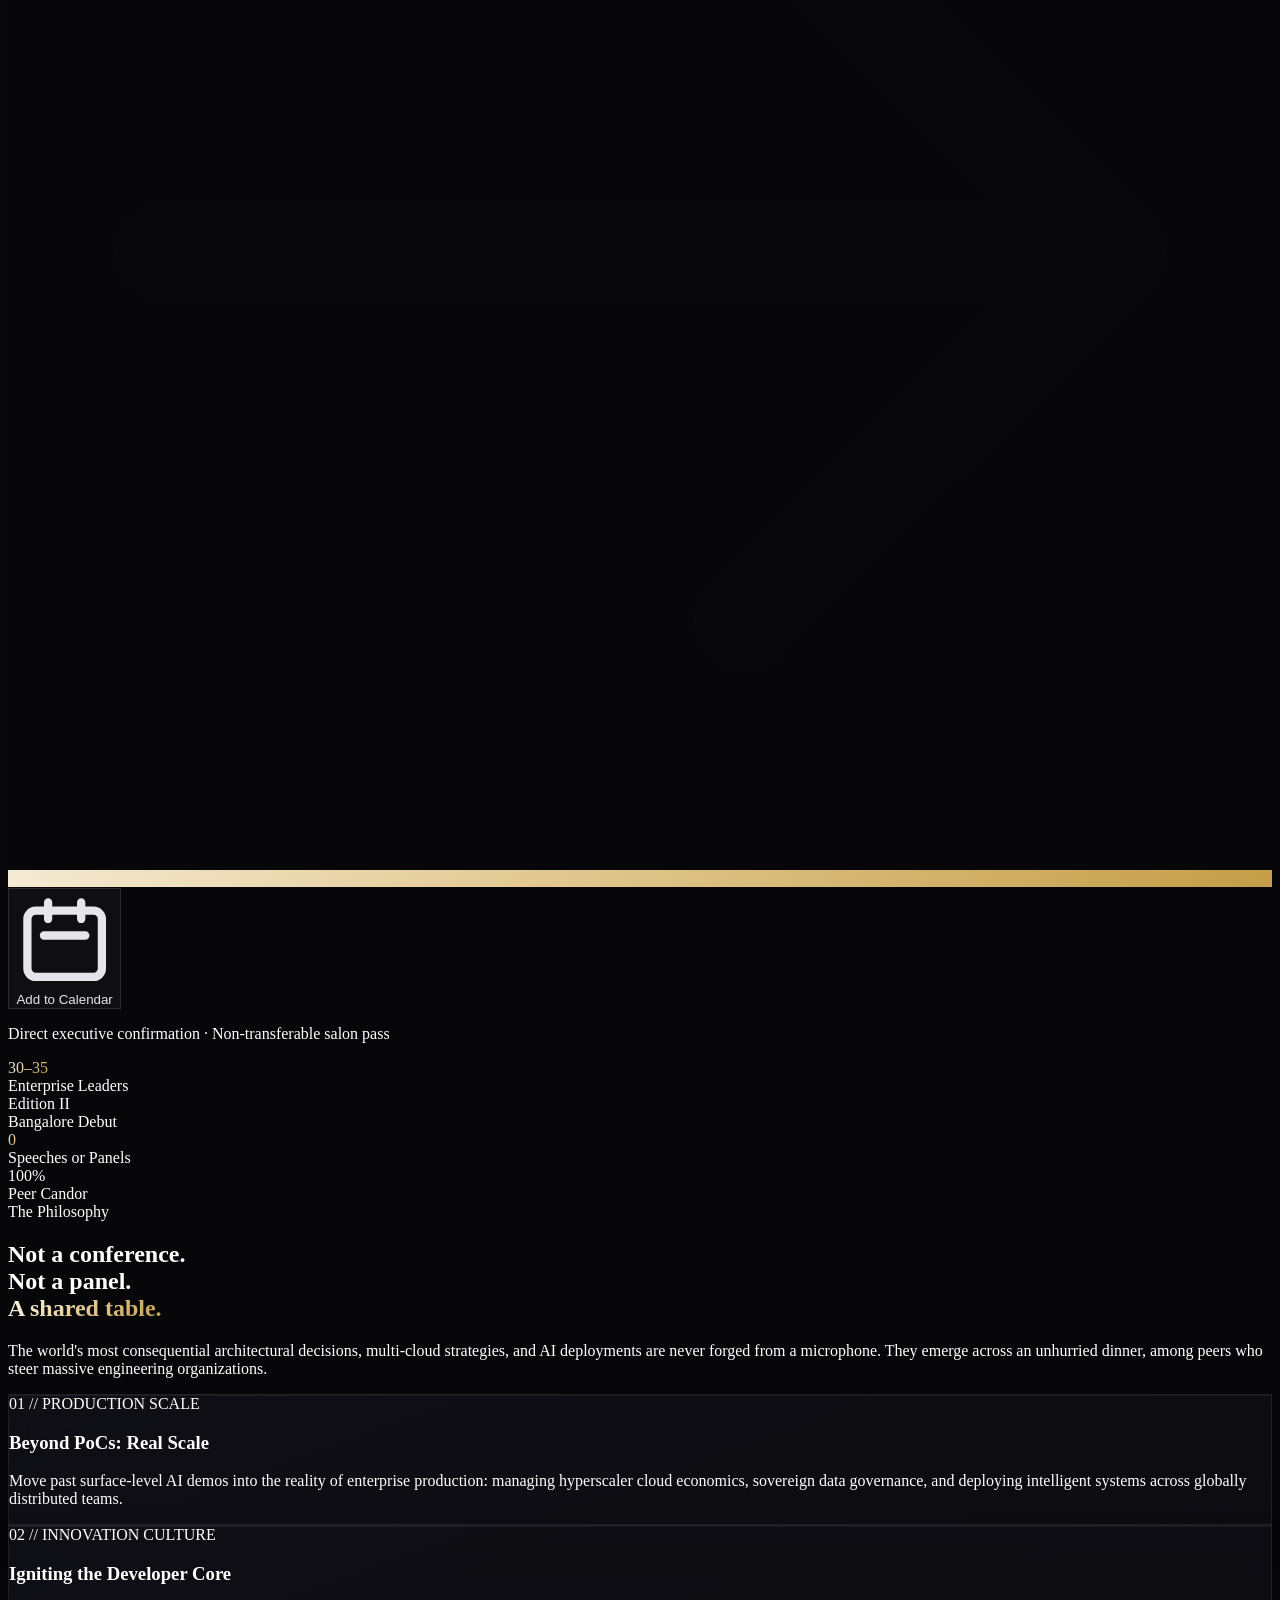
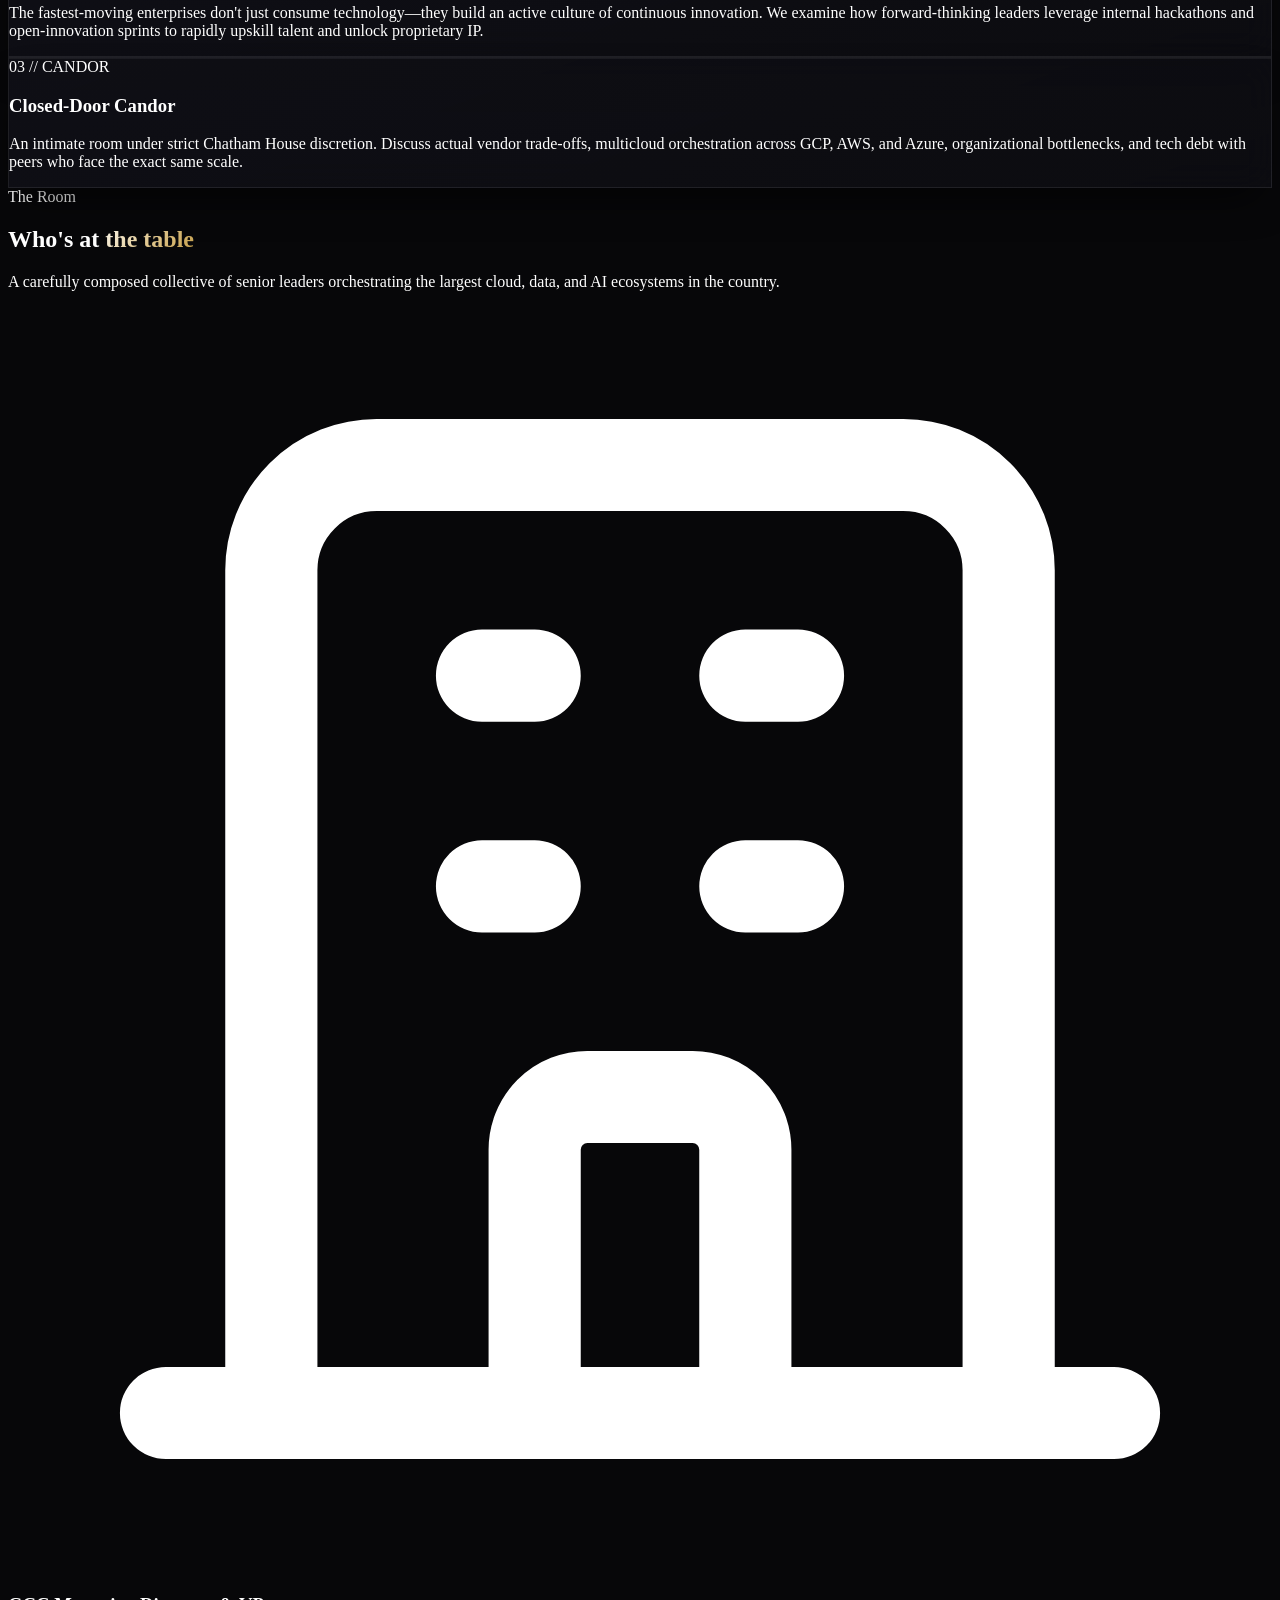
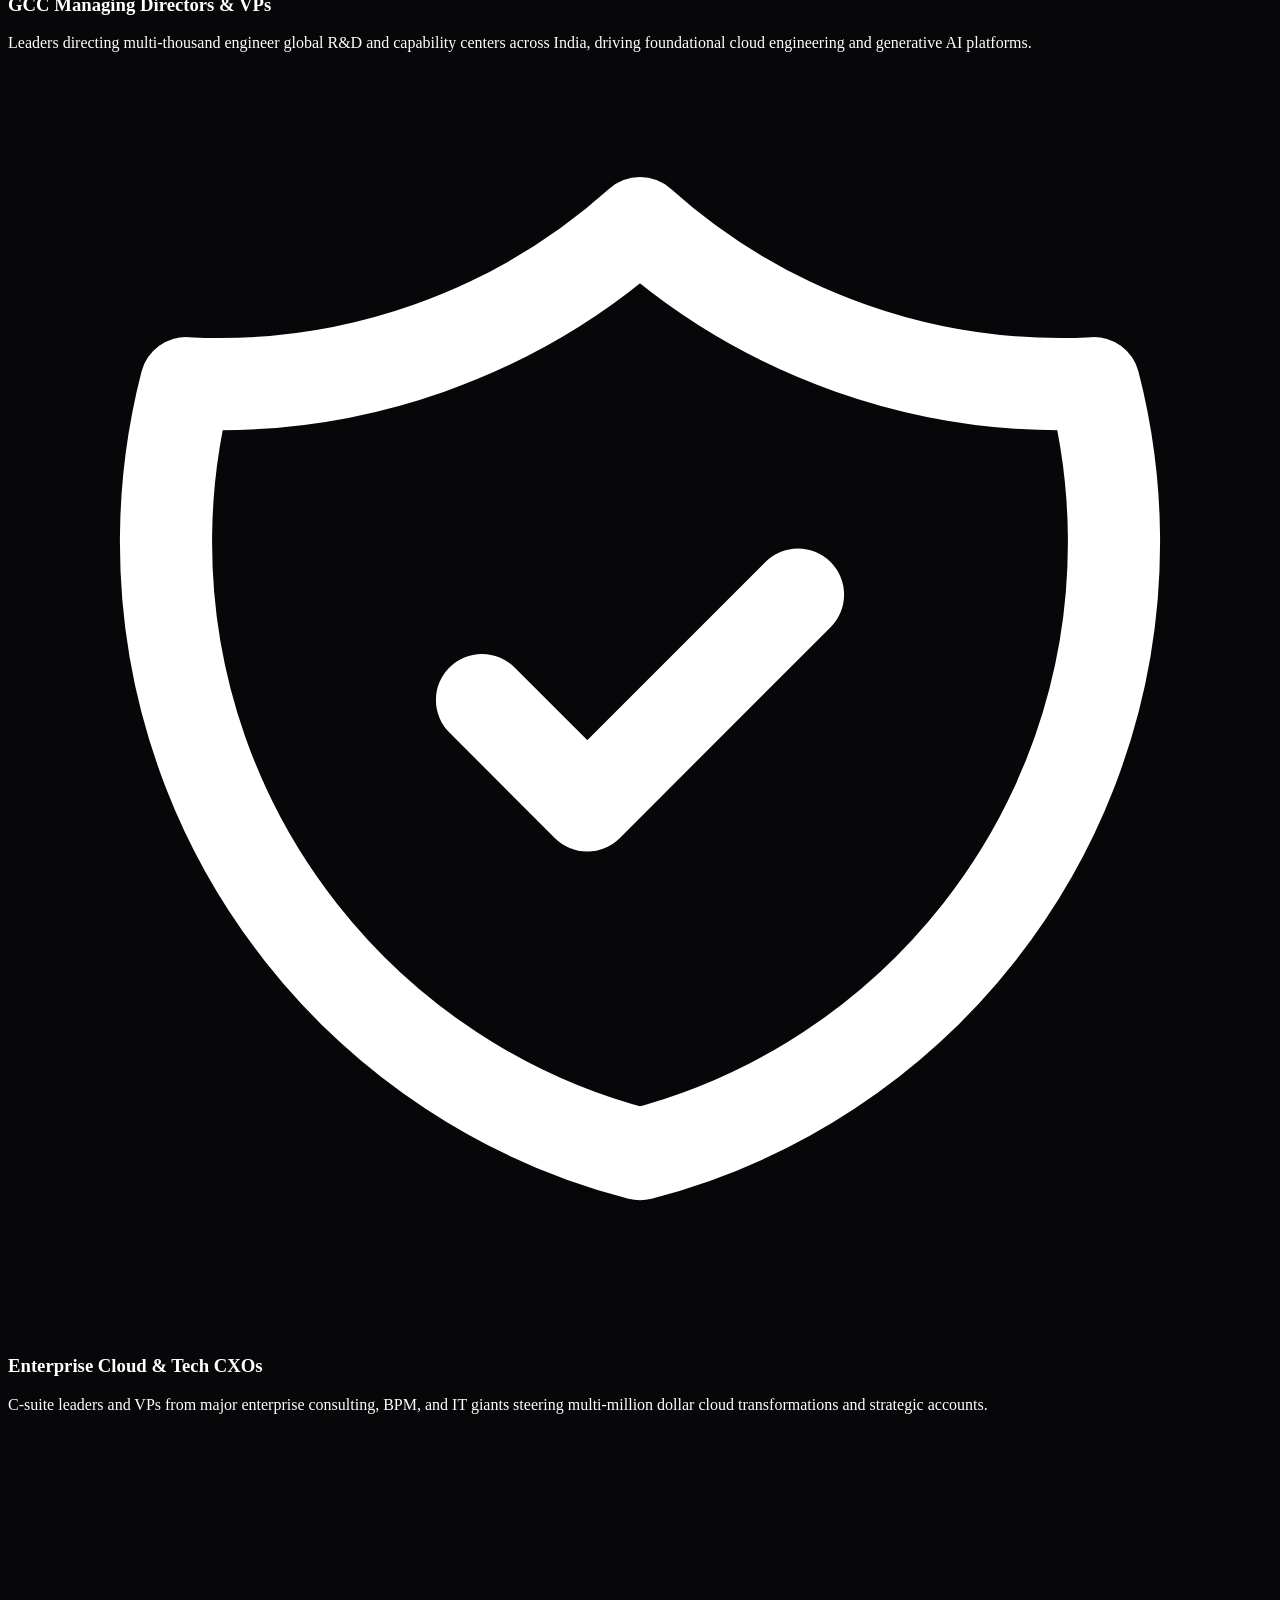
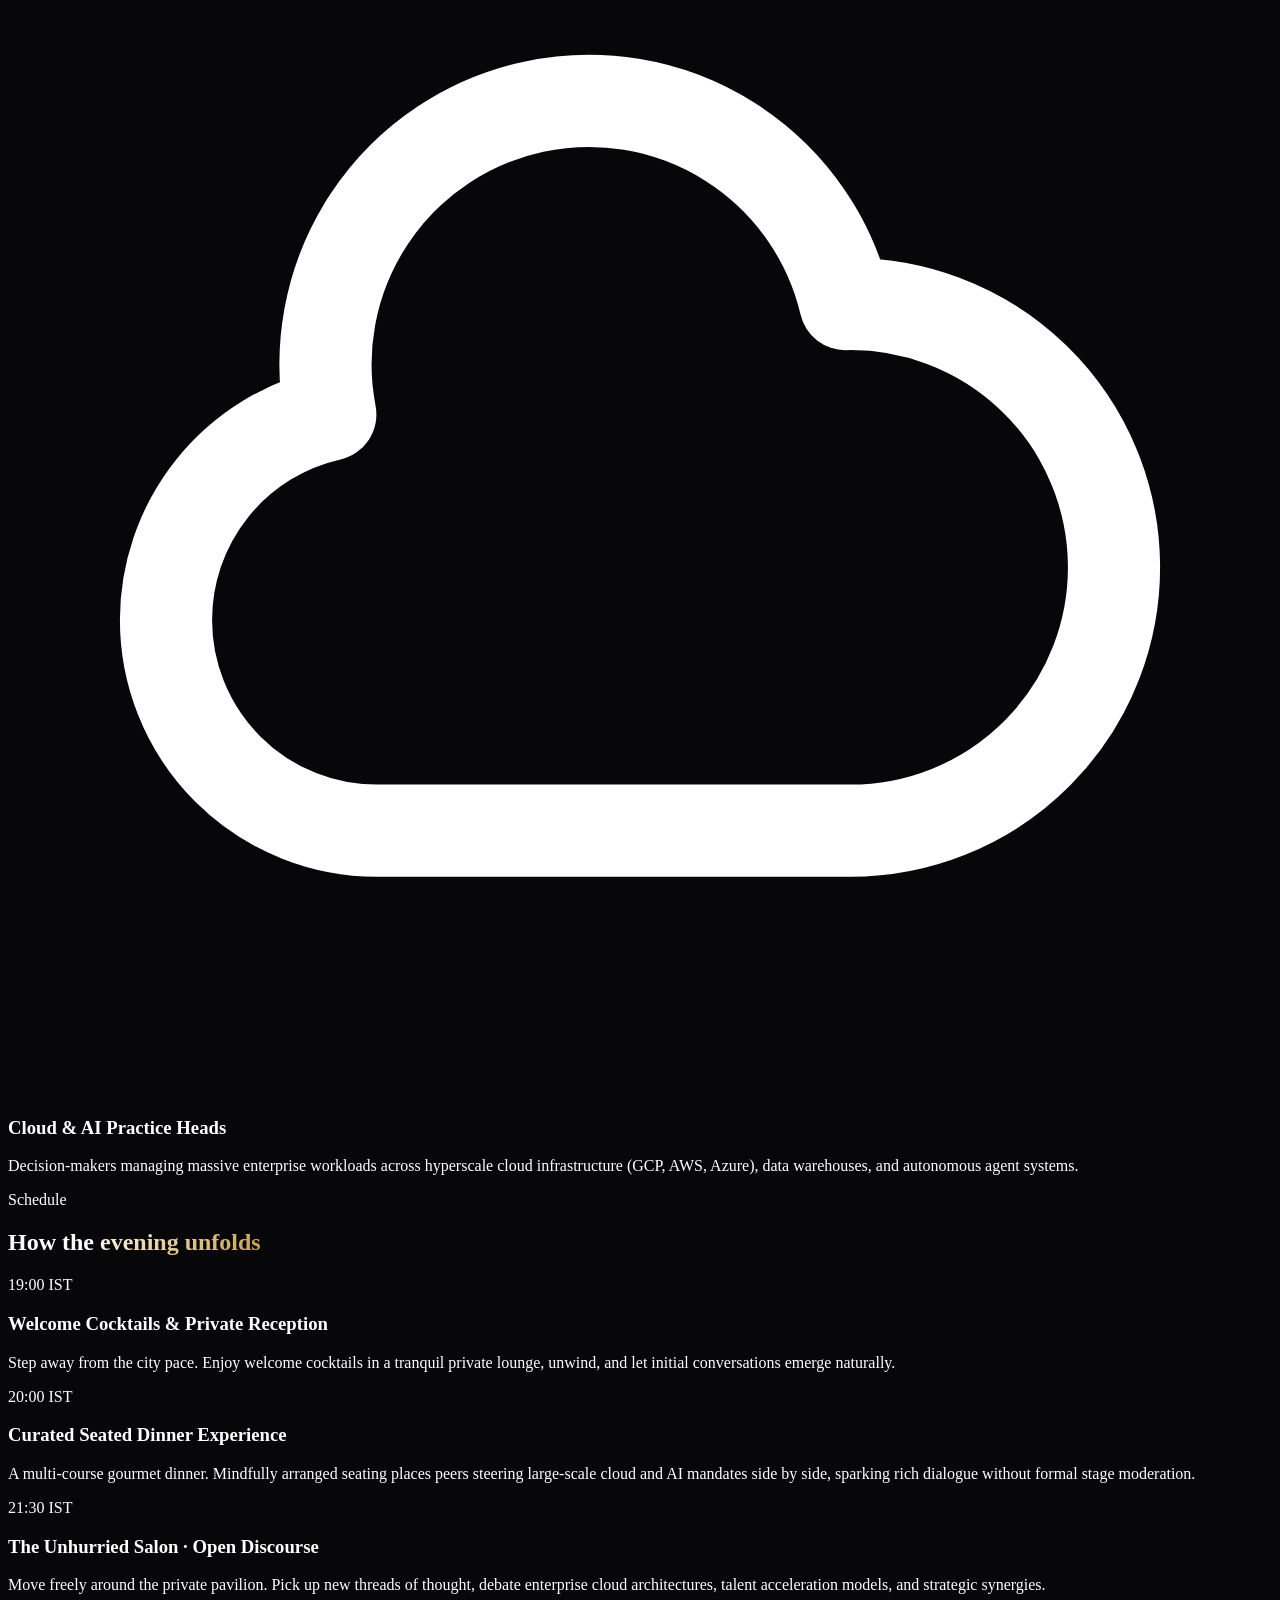
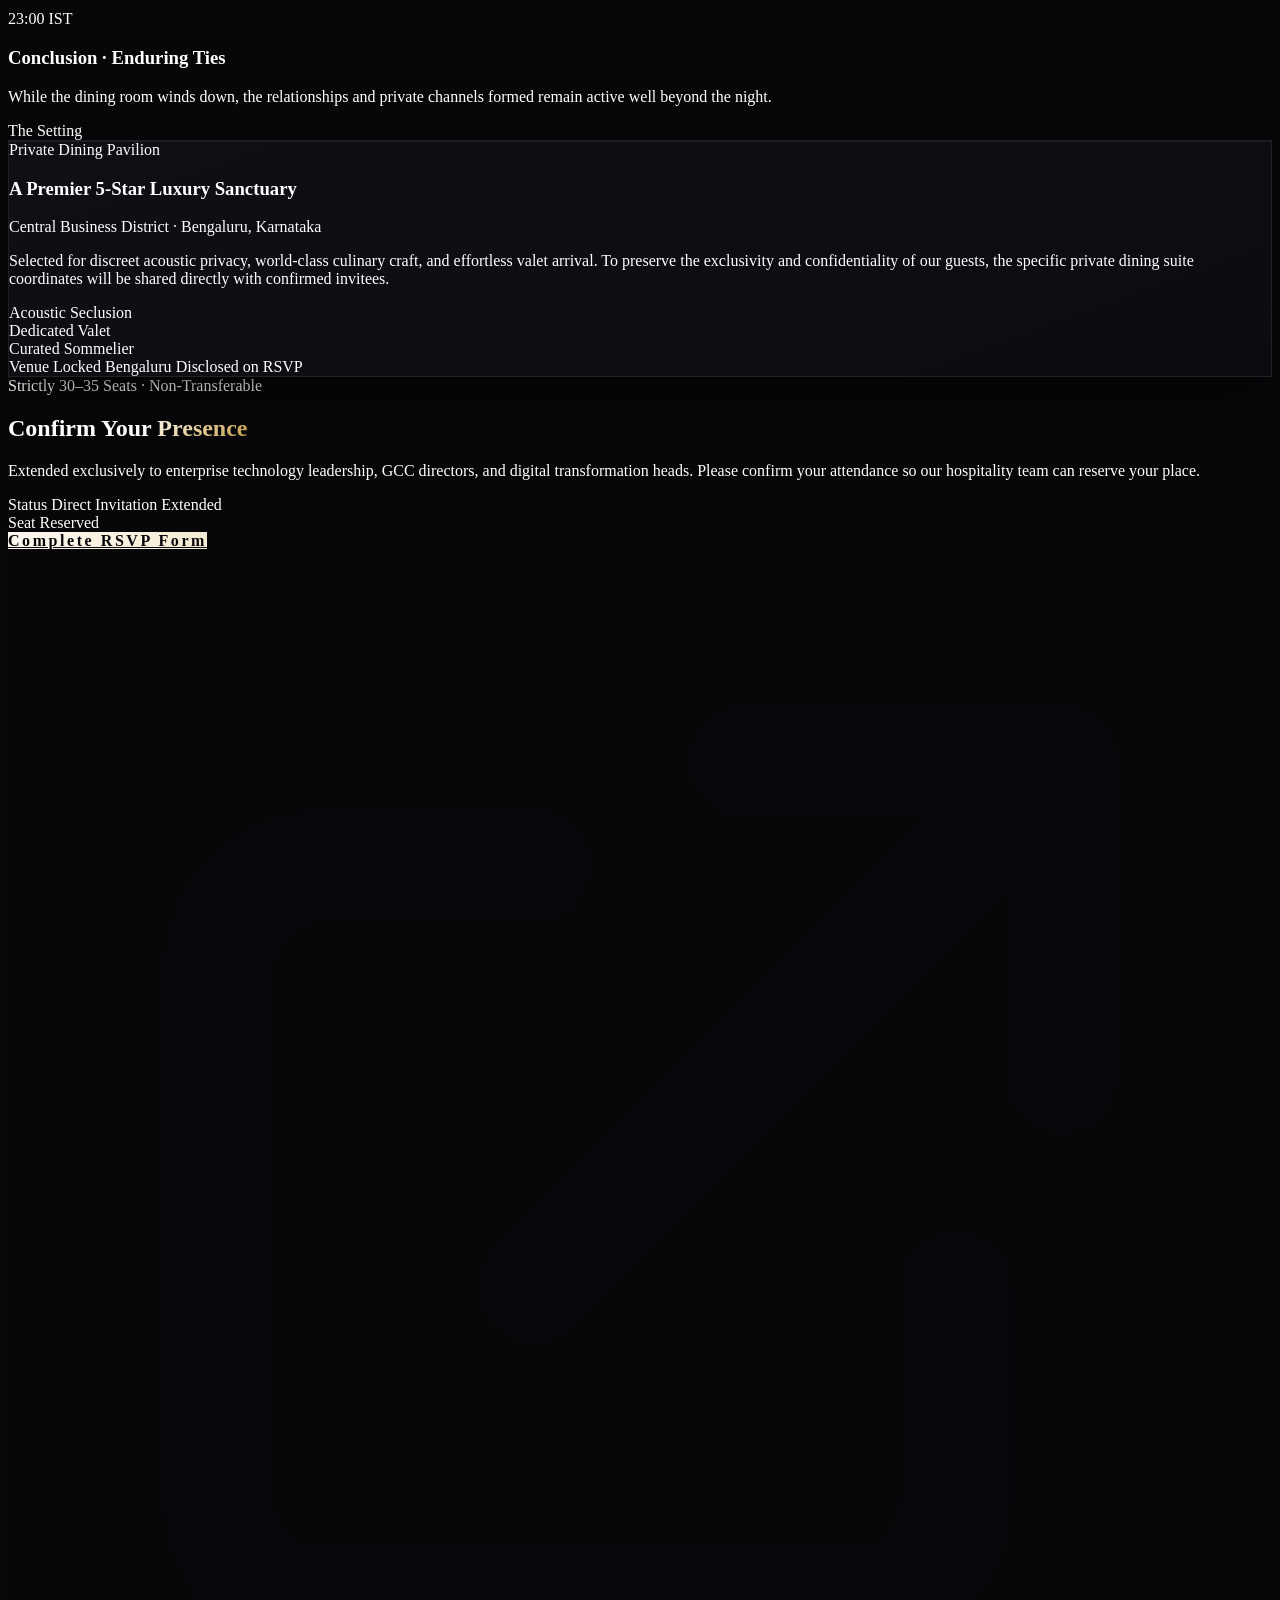
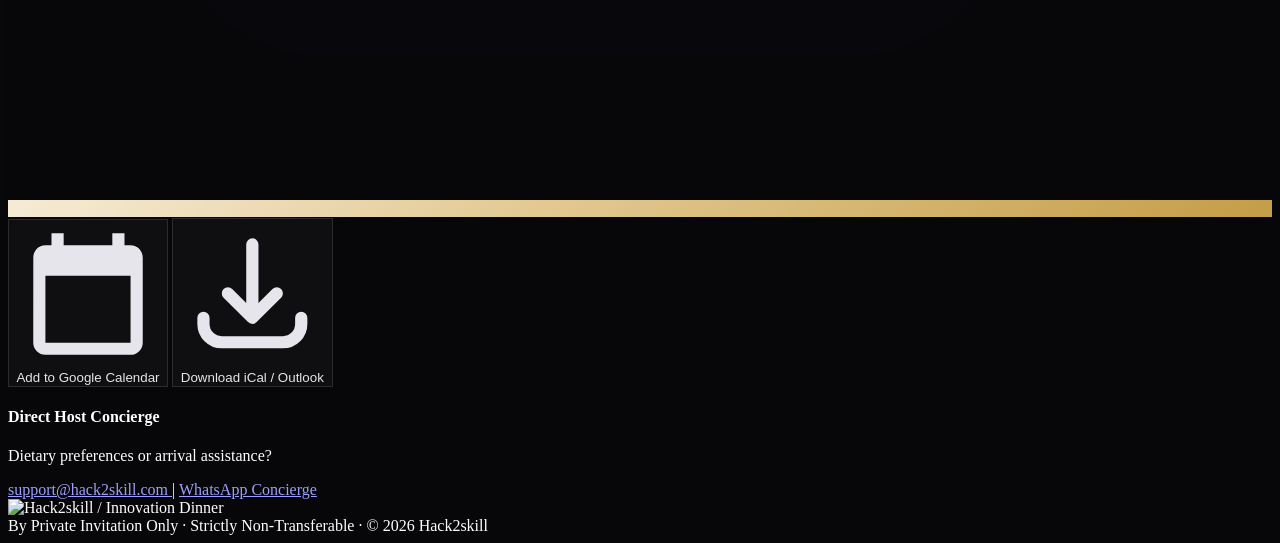
==== commit 89f56cd6: "Update RSVP form link to new Google Form" ====
--- a/innovation-dinner-blr/index.html
+++ b/innovation-dinner-blr/index.html
@@ -493,7 +493,7 @@
           </div>
 
           <!-- Main CTA Button -->
-          <a href="https://docs.google.com/forms/d/e/1FAIpQLSdYhXWz8gSz51kPo47AQE_uNLYrKYVakC3xAvnWsM3LqNwW1A/viewform" target="_blank" rel="noopener noreferrer" class="btn-champagne w-full text-center text-xs font-mono uppercase font-bold tracking-[0.2em] py-4 rounded-xl shadow-[0_10px_35px_rgba(212,179,108,0.22)] flex items-center justify-center gap-2 group mb-4">
+          <a href="https://docs.google.com/forms/d/e/1FAIpQLScWStlSNfLlpYjo3Hva9o8cNGIVSawx1P80EDRReYLas9a4sQ/viewform" target="_blank" rel="noopener noreferrer" class="btn-champagne w-full text-center text-xs font-mono uppercase font-bold tracking-[0.2em] py-4 rounded-xl shadow-[0_10px_35px_rgba(212,179,108,0.22)] flex items-center justify-center gap-2 group mb-4">
             <span>Complete RSVP Form</span>
             <svg class="w-4 h-4 transition-transform group-hover:translate-x-1" fill="none" stroke="currentColor" viewBox="0 0 24 24">
               <path stroke-linecap="round" stroke-linejoin="round" stroke-width="2" d="M10 6H6a2 2 0 00-2 2v10a2 2 0 002 2h10a2 2 0 002-2v-4M14 4h6m0 0v6m0-6L10 14"/>
